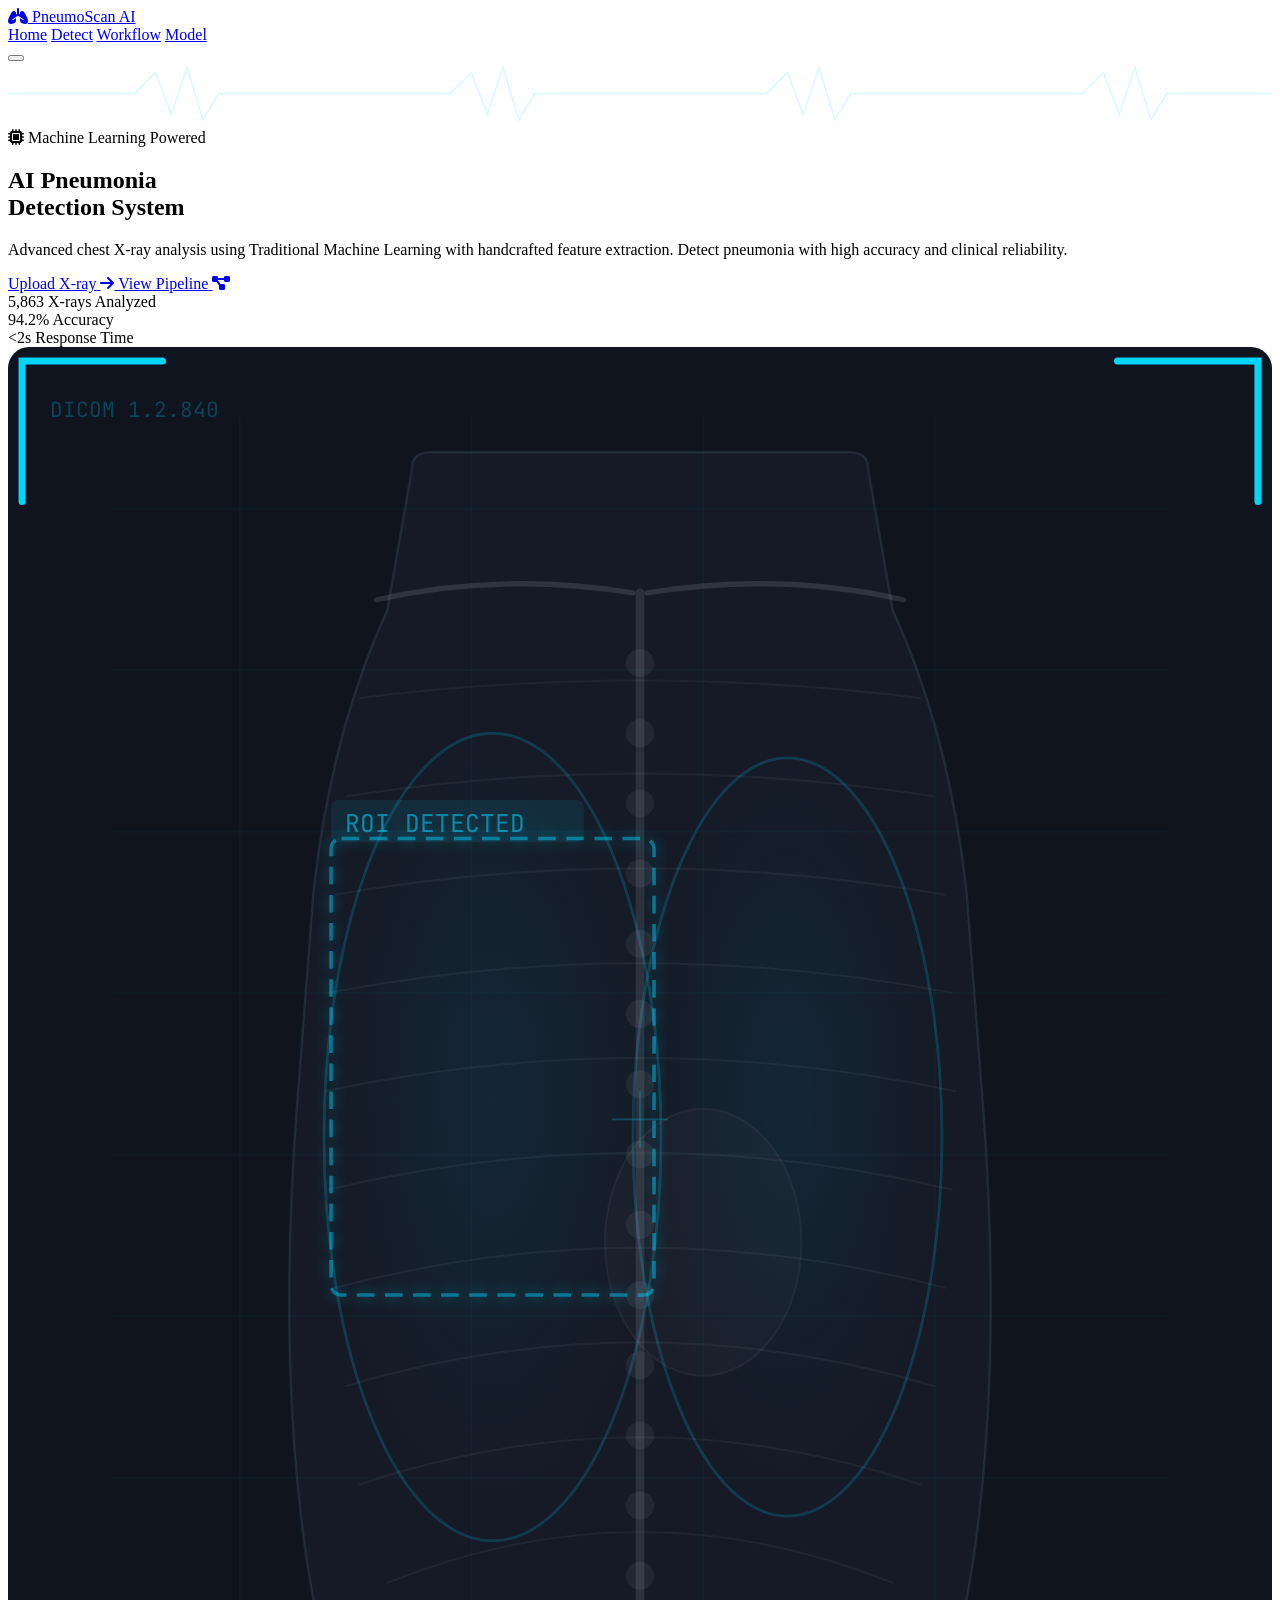
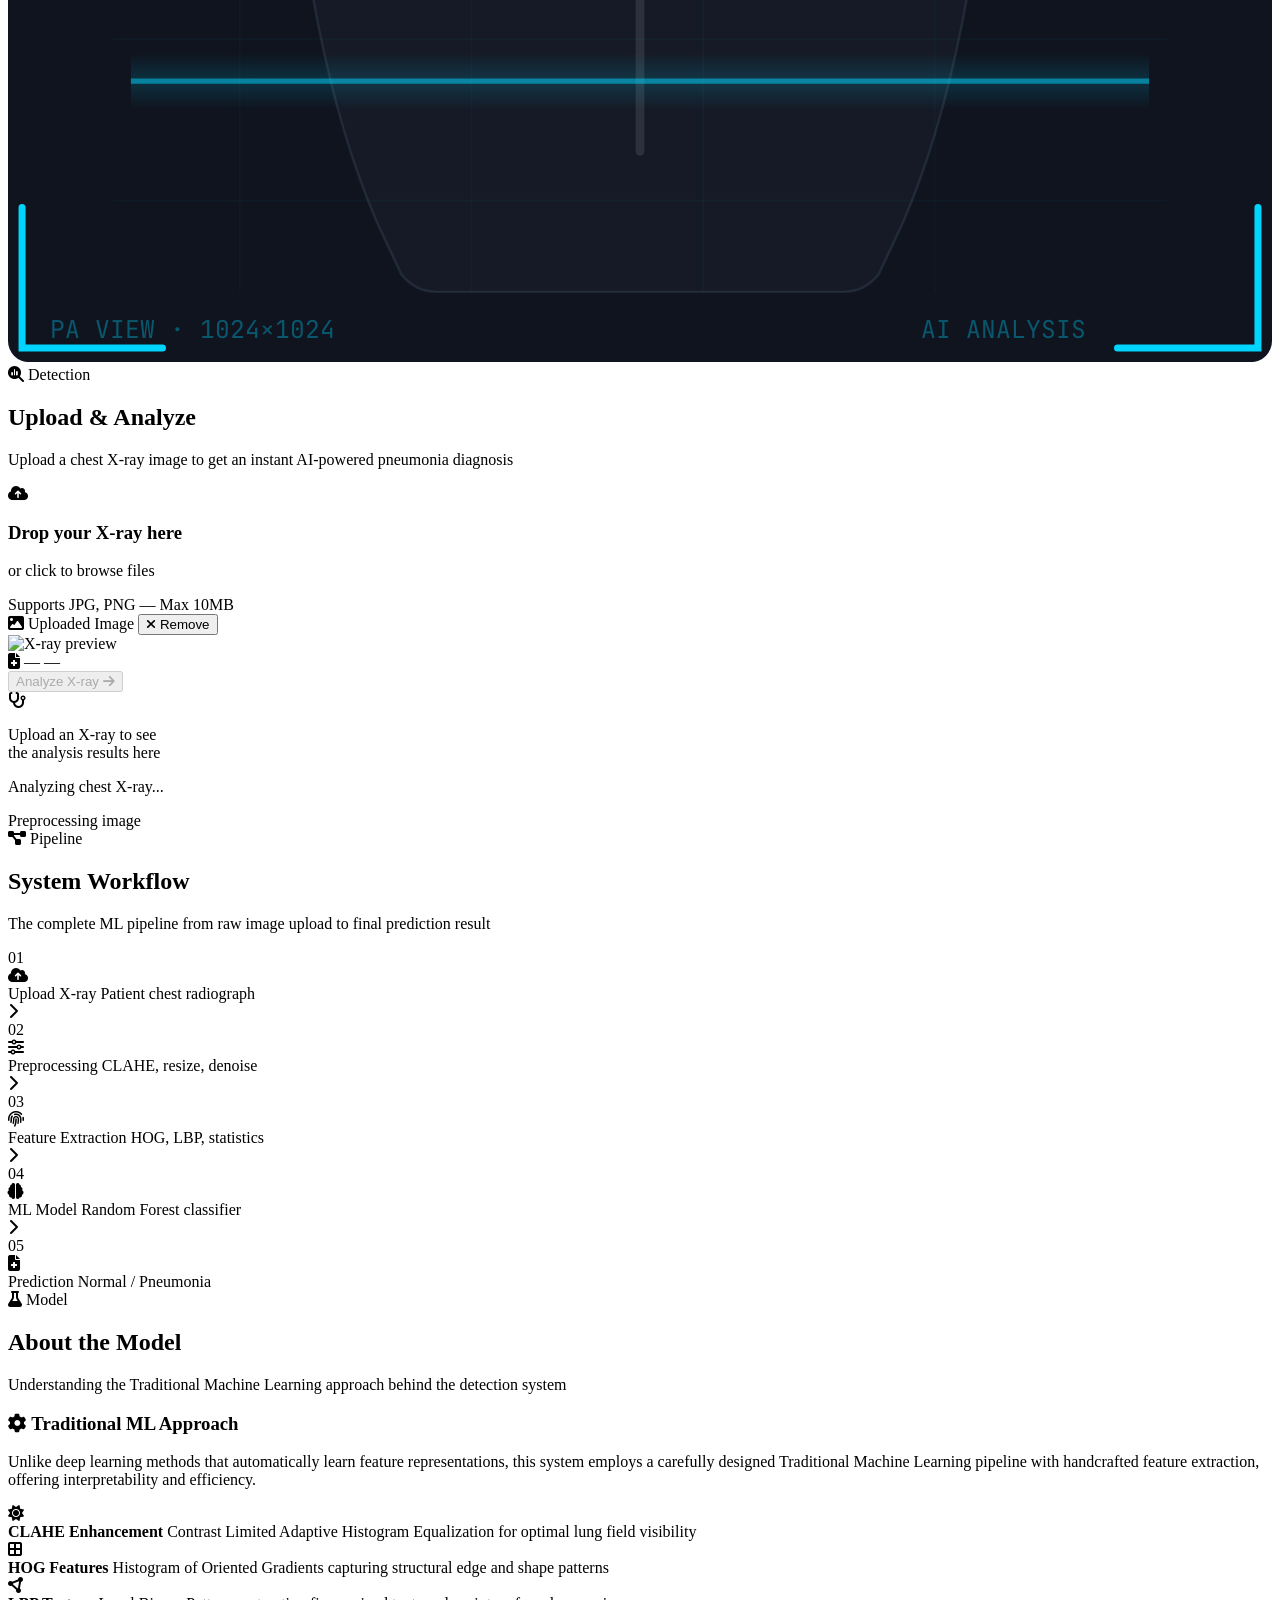
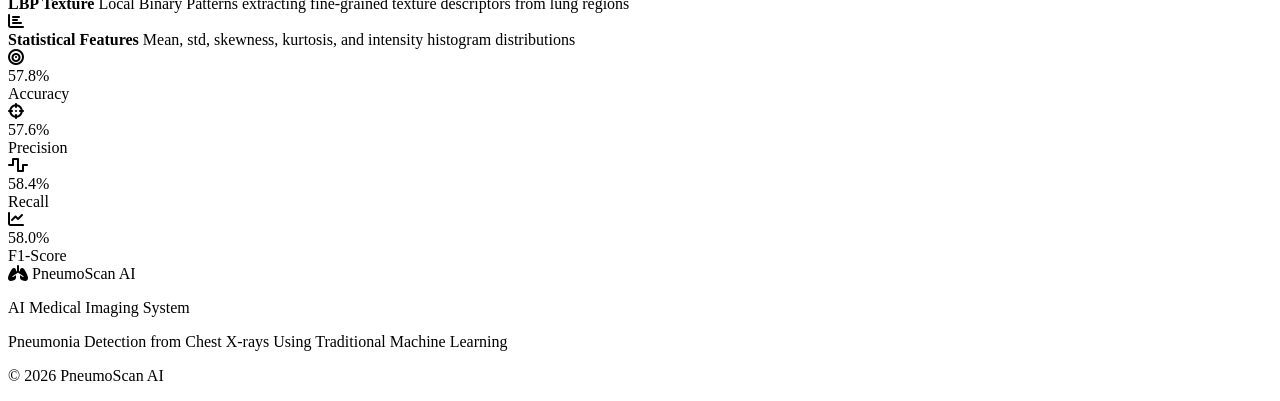
==== deployment-Website/Frontend/templates/index.html @ 1f1f5351 "upload website structure" ====
<!DOCTYPE html>
<html lang="en">
<head>
    <meta charset="UTF-8">
    <meta name="viewport" content="width=device-width, initial-scale=1.0">
    <title>PneumoScan AI — Pneumonia Detection System</title>
    <link href="https://fonts.googleapis.com/css2?family=Inter:wght@300;400;500;600;700;800;900&family=JetBrains+Mono:wght@400;500&display=swap" rel="stylesheet">
    <link rel="stylesheet" href="https://cdnjs.cloudflare.com/ajax/libs/font-awesome/6.5.0/css/all.min.css">
    <link rel="stylesheet" href="/static/style.css">
</head>
<body>

    <!-- Toast Container -->
    <div id="toast-container"></div>

    <!-- Navigation -->
    <nav class="navbar" id="navbar">
        <div class="nav-container">
            <a href="#hero" class="nav-logo">
                <i class="fas fa-lungs"></i>
                <span>PneumoScan AI</span>
            </a>
            <div class="nav-links" id="navLinks">
                <a href="#hero" class="nav-link active" data-section="hero">Home</a>
                <a href="#upload" class="nav-link" data-section="upload">Detect</a>
                <a href="#workflow" class="nav-link" data-section="workflow">Workflow</a>
                <a href="#model" class="nav-link" data-section="model">Model</a>
            </div>
            <button class="nav-toggle" id="navToggle" aria-label="Toggle navigation">
                <span></span><span></span><span></span>
            </button>
        </div>
    </nav>

    <!-- ==================== HERO ==================== -->
    <section id="hero" class="hero">
        <div class="hero-bg-effects">
            <div class="gradient-orb orb-1"></div>
            <div class="gradient-orb orb-2"></div>
            <div class="gradient-orb orb-3"></div>
        </div>

        <!-- ECG decorative line -->
        <div class="ecg-line">
            <svg viewBox="0 0 1200 60" preserveAspectRatio="none">
                <polyline points="0,30 100,30 120,30 140,10 155,50 170,5 185,55 200,30 220,30 400,30 420,30 440,10 455,50 470,5 485,55 500,30 520,30 700,30 720,30 740,10 755,50 770,5 785,55 800,30 820,30 1000,30 1020,30 1040,10 1055,50 1070,5 1085,55 1100,30 1120,30 1200,30"
                    fill="none" stroke="rgba(0,212,255,0.15)" stroke-width="1.5"/>
            </svg>
        </div>

        <div class="container hero-container">
            <div class="hero-content">
                <div class="hero-badge animate-fade-up">
                    <i class="fas fa-microchip"></i>
                    <span>Machine Learning Powered</span>
                </div>
                <h1 class="hero-title animate-fade-up delay-1">
                    AI Pneumonia<br>
                    <span class="gradient-text">Detection System</span>
                </h1>
                <p class="hero-subtitle animate-fade-up delay-2">
                    Advanced chest X-ray analysis using Traditional Machine Learning with
                    handcrafted feature extraction. Detect pneumonia with high accuracy and clinical reliability.
                </p>
                <div class="hero-actions animate-fade-up delay-3">
                    <a href="#upload" class="btn btn-primary">
                        <span>Upload X-ray</span>
                        <i class="fas fa-arrow-right"></i>
                    </a>
                    <a href="#workflow" class="btn btn-ghost">
                        <span>View Pipeline</span>
                        <i class="fas fa-diagram-project"></i>
                    </a>
                </div>
                <div class="hero-stats animate-fade-up delay-4">
                    <div class="hero-stat">
                        <span class="hero-stat-value">5,863</span>
                        <span class="hero-stat-label">X-rays Analyzed</span>
                    </div>
                    <div class="hero-stat-divider"></div>
                    <div class="hero-stat">
                        <span class="hero-stat-value" id="heroAccuracy">94.2%</span>
                        <span class="hero-stat-label">Accuracy</span>
                    </div>
                    <div class="hero-stat-divider"></div>
                    <div class="hero-stat">
                        <span class="hero-stat-value">&lt;2s</span>
                        <span class="hero-stat-label">Response Time</span>
                    </div>
                </div>
            </div>

            <div class="hero-visual animate-fade-up delay-2">
                <div class="xray-glow"></div>
                <div class="float-dot" style="top:10%;left:5%;animation-delay:0s"></div>
                <div class="float-dot" style="top:25%;right:0%;animation-delay:1.2s"></div>
                <div class="float-dot" style="bottom:30%;left:0%;animation-delay:2.5s"></div>
                <div class="float-dot" style="bottom:10%;right:5%;animation-delay:0.8s"></div>
                <div class="float-dot" style="top:50%;left:-3%;animation-delay:3.2s"></div>

                <svg viewBox="0 0 360 460" class="xray-scan" xmlns="http://www.w3.org/2000/svg">
                    <defs>
                        <linearGradient id="scanGlow" x1="0" y1="0" x2="0" y2="1">
                            <stop offset="0%" stop-color="#00d4ff" stop-opacity="0"/>
                            <stop offset="50%" stop-color="#00d4ff" stop-opacity="0.6"/>
                            <stop offset="100%" stop-color="#00d4ff" stop-opacity="0"/>
                        </linearGradient>
                        <radialGradient id="lungGlowL" cx="50%" cy="45%">
                            <stop offset="0%" stop-color="#00d4ff" stop-opacity="0.07"/>
                            <stop offset="100%" stop-color="#00d4ff" stop-opacity="0"/>
                        </radialGradient>
                        <radialGradient id="lungGlowR" cx="50%" cy="45%">
                            <stop offset="0%" stop-color="#00d4ff" stop-opacity="0.07"/>
                            <stop offset="100%" stop-color="#00d4ff" stop-opacity="0"/>
                        </radialGradient>
                        <filter id="softGlow">
                            <feGaussianBlur stdDeviation="2" result="blur"/>
                            <feMerge><feMergeNode in="blur"/><feMergeNode in="SourceGraphic"/></feMerge>
                        </filter>
                    </defs>

                    <!-- Background -->
                    <rect width="360" height="460" rx="6" fill="rgba(3,8,20,0.95)"/>

                    <!-- Grid lines -->
                    <g stroke="rgba(0,212,255,0.03)" stroke-width="0.5">
                        <line x1="30" y1="46" x2="330" y2="46"/><line x1="30" y1="92" x2="330" y2="92"/>
                        <line x1="30" y1="138" x2="330" y2="138"/><line x1="30" y1="184" x2="330" y2="184"/>
                        <line x1="30" y1="230" x2="330" y2="230"/><line x1="30" y1="276" x2="330" y2="276"/>
                        <line x1="30" y1="322" x2="330" y2="322"/><line x1="30" y1="368" x2="330" y2="368"/>
                        <line x1="30" y1="414" x2="330" y2="414"/>
                        <line x1="66" y1="20" x2="66" y2="440"/><line x1="132" y1="20" x2="132" y2="440"/>
                        <line x1="198" y1="20" x2="198" y2="440"/><line x1="264" y1="20" x2="264" y2="440"/>
                    </g>

                    <!-- Corner brackets -->
                    <g stroke="#00d4ff" stroke-width="2" fill="none" stroke-linecap="round">
                        <polyline points="4,44 4,4 44,4"/>
                        <polyline points="316,4 356,4 356,44"/>
                        <polyline points="4,416 4,456 44,456"/>
                        <polyline points="316,456 356,456 356,416"/>
                    </g>

                    <!-- Body silhouette -->
                    <path d="M 115,35 Q 115,30 120,30 L 240,30 Q 245,30 245,35 L 252,75 Q 268,110 273,155 L 278,220 Q 283,290 275,345 Q 268,390 255,420 L 248,435 Q 244,440 238,440 L 122,440 Q 116,440 112,435 L 105,420 Q 92,390 85,345 Q 77,290 82,220 L 87,155 Q 92,110 108,75 Z"
                          fill="rgba(180,210,240,0.03)" stroke="rgba(180,210,240,0.1)" stroke-width="0.7"/>

                    <!-- Left lung field -->
                    <ellipse cx="138" cy="225" rx="48" ry="115" fill="url(#lungGlowL)" stroke="rgba(0,212,255,0.18)" stroke-width="0.8"/>

                    <!-- Right lung field -->
                    <ellipse cx="222" cy="225" rx="44" ry="108" fill="url(#lungGlowR)" stroke="rgba(0,212,255,0.18)" stroke-width="0.8"/>

                    <!-- Heart shadow -->
                    <ellipse cx="198" cy="255" rx="28" ry="38" fill="rgba(180,150,160,0.03)" stroke="rgba(180,150,160,0.08)" stroke-width="0.6"/>

                    <!-- Spine -->
                    <line x1="180" y1="70" x2="180" y2="400" stroke="rgba(200,210,220,0.12)" stroke-width="2.5" stroke-linecap="round"/>
                    <g fill="rgba(200,210,220,0.08)">
                        <circle cx="180" cy="90" r="4"/><circle cx="180" cy="110" r="4"/>
                        <circle cx="180" cy="130" r="4"/><circle cx="180" cy="150" r="4"/>
                        <circle cx="180" cy="170" r="4"/><circle cx="180" cy="190" r="4"/>
                        <circle cx="180" cy="210" r="4"/><circle cx="180" cy="230" r="4"/>
                        <circle cx="180" cy="250" r="4"/><circle cx="180" cy="270" r="4"/>
                        <circle cx="180" cy="290" r="4"/><circle cx="180" cy="310" r="4"/>
                        <circle cx="180" cy="330" r="4"/><circle cx="180" cy="350" r="4"/>
                    </g>

                    <!-- Clavicles -->
                    <path d="M 105,72 Q 140,64 178,70" stroke="rgba(200,210,220,0.14)" stroke-width="1.5" fill="none" stroke-linecap="round"/>
                    <path d="M 182,70 Q 220,64 255,72" stroke="rgba(200,210,220,0.14)" stroke-width="1.5" fill="none" stroke-linecap="round"/>

                    <!-- Ribs -->
                    <g stroke="rgba(200,210,220,0.06)" stroke-width="0.6" fill="none">
                        <path d="M 100,100 Q 180,90 260,100"/>
                        <path d="M 96,128 Q 180,115 264,128"/>
                        <path d="M 93,156 Q 180,141 267,156"/>
                        <path d="M 91,184 Q 180,167 269,184"/>
                        <path d="M 90,212 Q 180,193 270,212"/>
                        <path d="M 91,240 Q 180,219 269,240"/>
                        <path d="M 93,268 Q 180,245 267,268"/>
                        <path d="M 96,296 Q 180,271 264,296"/>
                        <path d="M 100,324 Q 180,297 260,324"/>
                        <path d="M 108,352 Q 180,323 252,352"/>
                    </g>

                    <!-- AI Detection box -->
                    <rect x="92" y="140" width="92" height="130" rx="3" fill="none" stroke="#00d4ff" stroke-width="1" stroke-dasharray="5,3" opacity="0.5" filter="url(#softGlow)">
                        <animate attributeName="opacity" values="0.25;0.65;0.25" dur="2.5s" repeatCount="indefinite"/>
                    </rect>

                    <!-- Detection label -->
                    <g opacity="0.6">
                        <rect x="92" y="129" width="72" height="12" rx="2" fill="rgba(0,212,255,0.15)"/>
                        <text x="96" y="138" fill="#00d4ff" font-size="7" font-family="'JetBrains Mono', monospace">ROI DETECTED</text>
                    </g>

                    <!-- Crosshair -->
                    <g stroke="rgba(0,212,255,0.25)" stroke-width="0.5">
                        <line x1="172" y1="220" x2="188" y2="220"/>
                        <line x1="180" y1="212" x2="180" y2="228"/>
                    </g>

                    <!-- Scan line -->
                    <line x1="35" y1="30" x2="325" y2="30" stroke="#00d4ff" stroke-width="1.5" opacity="0.5">
                        <animate attributeName="y1" values="30;430;30" dur="4s" repeatCount="indefinite"/>
                        <animate attributeName="y2" values="30;430;30" dur="4s" repeatCount="indefinite"/>
                    </line>
                    <rect x="35" y="-8" width="290" height="16" fill="url(#scanGlow)" opacity="0.25">
                        <animate attributeName="y" values="22;422;22" dur="4s" repeatCount="indefinite"/>
                    </rect>

                    <!-- Data overlays -->
                    <text x="12" y="453" fill="rgba(0,212,255,0.35)" font-size="7" font-family="'JetBrains Mono', monospace">PA VIEW · 1024×1024</text>
                    <text x="260" y="453" fill="rgba(0,212,255,0.35)" font-size="7" font-family="'JetBrains Mono', monospace">AI ANALYSIS</text>
                    <text x="12" y="20" fill="rgba(0,212,255,0.25)" font-size="6" font-family="'JetBrains Mono', monospace">DICOM 1.2.840</text>
                </svg>
            </div>
        </div>
    </section>

    <!-- ==================== UPLOAD ==================== -->
    <section id="upload" class="section">
        <div class="container">
            <div class="section-header reveal">
                <span class="section-tag"><i class="fas fa-magnifying-glass-chart"></i> Detection</span>
                <h2 class="section-title">Upload & Analyze</h2>
                <p class="section-subtitle">Upload a chest X-ray image to get an instant AI-powered pneumonia diagnosis</p>
            </div>

            <div class="upload-grid">
                <div class="upload-card glass-card reveal">
                    <div class="drop-zone" id="dropZone">
                        <div class="drop-zone-content" id="dropContent">
                            <div class="drop-zone-icon">
                                <i class="fas fa-cloud-arrow-up"></i>
                            </div>
                            <h3>Drop your X-ray here</h3>
                            <p>or click to browse files</p>
                            <span class="drop-zone-hint">Supports JPG, PNG — Max 10MB</span>
                        </div>
                        <input type="file" id="fileInput" accept="image/jpeg,image/png,image/jpg" hidden>
                    </div>

                    <div class="preview-area" id="previewArea">
                        <div class="preview-header">
                            <span><i class="fas fa-image"></i> Uploaded Image</span>
                            <button class="btn-remove" id="removeBtn" aria-label="Remove image">
                                <i class="fas fa-xmark"></i> Remove
                            </button>
                        </div>
                        <div class="preview-image-wrapper">
                            <img id="previewImg" src="" alt="X-ray preview">
                        </div>
                        <div class="preview-info">
                            <span id="fileName"><i class="fas fa-file-medical"></i> —</span>
                            <span id="fileSize">—</span>
                        </div>
                    </div>

                    <button class="btn btn-primary btn-predict" id="predictBtn" disabled>
                        <span>Analyze X-ray</span>
                        <i class="fas fa-arrow-right"></i>
                    </button>
                </div>

                <div class="result-card glass-card" id="resultCard">
                    <div class="result-placeholder">
                        <i class="fas fa-stethoscope"></i>
                        <p>Upload an X-ray to see<br>the analysis results here</p>
                    </div>
                </div>
            </div>

            <!-- Loading Overlay -->
            <div class="loading-overlay" id="loadingOverlay">
                <div class="loading-content">
                    <div class="loader">
                        <div class="loader-ring"></div>
                        <div class="loader-ring inner"></div>
                        <div class="loader-dot"></div>
                    </div>
                    <p class="loading-text">Analyzing chest X-ray...</p>
                    <span class="loading-step" id="loadingStep">Preprocessing image</span>
                </div>
            </div>
        </div>
    </section>

    <!-- ==================== WORKFLOW ==================== -->
    <section id="workflow" class="section">
        <div class="container">
            <div class="section-header reveal">
                <span class="section-tag"><i class="fas fa-diagram-project"></i> Pipeline</span>
                <h2 class="section-title">System Workflow</h2>
                <p class="section-subtitle">The complete ML pipeline from raw image upload to final prediction result</p>
            </div>

            <div class="workflow-pipeline reveal">
                <div class="workflow-step">
                    <div class="workflow-number">01</div>
                    <div class="workflow-icon-wrap">
                        <i class="fas fa-cloud-arrow-up"></i>
                    </div>
                    <span class="workflow-label">Upload X-ray</span>
                    <span class="workflow-desc">Patient chest radiograph</span>
                </div>
                <div class="workflow-arrow"><i class="fas fa-chevron-right"></i></div>
                <div class="workflow-step">
                    <div class="workflow-number">02</div>
                    <div class="workflow-icon-wrap">
                        <i class="fas fa-sliders"></i>
                    </div>
                    <span class="workflow-label">Preprocessing</span>
                    <span class="workflow-desc">CLAHE, resize, denoise</span>
                </div>
                <div class="workflow-arrow"><i class="fas fa-chevron-right"></i></div>
                <div class="workflow-step">
                    <div class="workflow-number">03</div>
                    <div class="workflow-icon-wrap">
                        <i class="fas fa-fingerprint"></i>
                    </div>
                    <span class="workflow-label">Feature Extraction</span>
                    <span class="workflow-desc">HOG, LBP, statistics</span>
                </div>
                <div class="workflow-arrow"><i class="fas fa-chevron-right"></i></div>
                <div class="workflow-step">
                    <div class="workflow-number">04</div>
                    <div class="workflow-icon-wrap">
                        <i class="fas fa-brain"></i>
                    </div>
                    <span class="workflow-label">ML Model</span>
                    <span class="workflow-desc">Random Forest classifier</span>
                </div>
                <div class="workflow-arrow"><i class="fas fa-chevron-right"></i></div>
                <div class="workflow-step">
                    <div class="workflow-number">05</div>
                    <div class="workflow-icon-wrap">
                        <i class="fas fa-file-medical"></i>
                    </div>
                    <span class="workflow-label">Prediction</span>
                    <span class="workflow-desc">Normal / Pneumonia</span>
                </div>
            </div>
        </div>
    </section>

    <!-- ==================== MODEL ==================== -->
    <section id="model" class="section">
        <div class="container">
            <div class="section-header reveal">
                <span class="section-tag"><i class="fas fa-flask"></i> Model</span>
                <h2 class="section-title">About the Model</h2>
                <p class="section-subtitle">Understanding the Traditional Machine Learning approach behind the detection system</p>
            </div>

            <div class="model-grid">
                <div class="model-info glass-card reveal">
                    <h3 class="model-info-title">
                        <i class="fas fa-gear"></i>
                        Traditional ML Approach
                    </h3>
                    <p class="model-info-desc">
                        Unlike deep learning methods that automatically learn feature representations,
                        this system employs a carefully designed Traditional Machine Learning pipeline
                        with handcrafted feature extraction, offering interpretability and efficiency.
                    </p>
                    <div class="model-features-list">
                        <div class="model-feature">
                            <div class="model-feature-icon"><i class="fas fa-sun"></i></div>
                            <div>
                                <strong>CLAHE Enhancement</strong>
                                <span>Contrast Limited Adaptive Histogram Equalization for optimal lung field visibility</span>
                            </div>
                        </div>
                        <div class="model-feature">
                            <div class="model-feature-icon"><i class="fas fa-border-all"></i></div>
                            <div>
                                <strong>HOG Features</strong>
                                <span>Histogram of Oriented Gradients capturing structural edge and shape patterns</span>
                            </div>
                        </div>
                        <div class="model-feature">
                            <div class="model-feature-icon"><i class="fas fa-circle-nodes"></i></div>
                            <div>
                                <strong>LBP Texture</strong>
                                <span>Local Binary Patterns extracting fine-grained texture descriptors from lung regions</span>
                            </div>
                        </div>
                        <div class="model-feature">
                            <div class="model-feature-icon"><i class="fas fa-chart-bar"></i></div>
                            <div>
                                <strong>Statistical Features</strong>
                                <span>Mean, std, skewness, kurtosis, and intensity histogram distributions</span>
                            </div>
                        </div>
                    </div>
                </div>

                <div class="model-stats reveal">
                    <div class="stat-card glass-card">
                        <div class="stat-icon"><i class="fas fa-bullseye"></i></div>
                        <div class="stat-value" data-value="94.2">0</div>
                        <div class="stat-label">Accuracy</div>
                        <div class="stat-bar"><div class="stat-bar-fill" data-width="94.2"></div></div>
                    </div>
                    <div class="stat-card glass-card">
                        <div class="stat-icon"><i class="fas fa-crosshairs"></i></div>
                        <div class="stat-value" data-value="93.8">0</div>
                        <div class="stat-label">Precision</div>
                        <div class="stat-bar"><div class="stat-bar-fill" data-width="93.8"></div></div>
                    </div>
                    <div class="stat-card glass-card">
                        <div class="stat-icon"><i class="fas fa-wave-square"></i></div>
                        <div class="stat-value" data-value="95.1">0</div>
                        <div class="stat-label">Recall</div>
                        <div class="stat-bar"><div class="stat-bar-fill" data-width="95.1"></div></div>
                    </div>
                    <div class="stat-card glass-card">
                        <div class="stat-icon"><i class="fas fa-chart-line"></i></div>
                        <div class="stat-value" data-value="94.4">0</div>
                        <div class="stat-label">F1-Score</div>
                        <div class="stat-bar"><div class="stat-bar-fill" data-width="94.4"></div></div>
                    </div>
                </div>
            </div>
        </div>
    </section>

    <!-- ==================== FOOTER ==================== -->
    <footer class="footer">
        <div class="container footer-container">
            <div class="footer-top">
                <div class="footer-brand">
                    <i class="fas fa-lungs"></i>
                    <span>PneumoScan AI</span>
                </div>
                <p class="footer-tagline">AI Medical Imaging System</p>
            </div>
            <div class="footer-divider"></div>
            <div class="footer-bottom">
                <p class="footer-text">
                    Pneumonia Detection from Chest X-rays Using Traditional Machine Learning
                </p>
                <p class="footer-copy">&copy; 2026 PneumoScan AI</p>
            </div>
        </div>
    </footer>

    <!-- ==================== JAVASCRIPT ==================== -->
    <script>
    (function() {
        'use strict';

        /* ── Elements ── */
        const dropZone = document.getElementById('dropZone');
        const fileInput = document.getElementById('fileInput');
        const previewArea = document.getElementById('previewArea');
        const dropContent = document.getElementById('dropContent');
        const previewImg = document.getElementById('previewImg');
        const fileNameEl = document.getElementById('fileName');
        const fileSizeEl = document.getElementById('fileSize');
        const removeBtn = document.getElementById('removeBtn');
        const predictBtn = document.getElementById('predictBtn');
        const resultCard = document.getElementById('resultCard');
        const loadingOverlay = document.getElementById('loadingOverlay');
        const loadingStep = document.getElementById('loadingStep');
        const navToggle = document.getElementById('navToggle');
        const navLinks = document.getElementById('navLinks');
        const navbar = document.getElementById('navbar');

        let selectedFile = null;
        let stepInterval = null;

        /* ── Toast System ── */
        function showToast(message, type) {
            type = type || 'error';
            var container = document.getElementById('toast-container');
            var toast = document.createElement('div');
            toast.className = 'toast toast-' + type;
            var iconMap = { error: 'circle-exclamation', success: 'circle-check', info: 'circle-info' };
            toast.innerHTML = '<i class="fas fa-' + (iconMap[type] || 'circle-info') + '"></i><span>' + message + '</span>';
            container.appendChild(toast);
            setTimeout(function() { toast.classList.add('show'); }, 20);
            setTimeout(function() {
                toast.classList.remove('show');
                setTimeout(function() { toast.remove(); }, 350);
            }, 3500);
        }

        /* ── Navigation ── */
        navToggle.addEventListener('click', function() {
            navLinks.classList.toggle('open');
            navToggle.classList.toggle('active');
        });

        document.querySelectorAll('.nav-link').forEach(function(link) {
            link.addEventListener('click', function() {
                navLinks.classList.remove('open');
                navToggle.classList.remove('active');
            });
        });

        window.addEventListener('scroll', function() {
            var scrollY = window.scrollY;
            if (scrollY > 50) {
                navbar.classList.add('scrolled');
            } else {
                navbar.classList.remove('scrolled');
            }

            // Active link
            var sections = document.querySelectorAll('section[id]');
            sections.forEach(function(sec) {
                var top = sec.offsetTop - 120;
                var bottom = top + sec.offsetHeight;
                var id = sec.getAttribute('id');
                var link = document.querySelector('.nav-link[data-section="' + id + '"]');
                if (link) {
                    if (scrollY >= top && scrollY < bottom) {
                        document.querySelectorAll('.nav-link').forEach(function(l) { l.classList.remove('active'); });
                        link.classList.add('active');
                    }
                }
            });
        });

        // Smooth scroll
        document.querySelectorAll('a[href^="#"]').forEach(function(a) {
            a.addEventListener('click', function(e) {
                e.preventDefault();
                var target = document.querySelector(this.getAttribute('href'));
                if (target) {
                    target.scrollIntoView({ behavior: 'smooth', block: 'start' });
                }
            });
        });

        /* ── File Upload ── */
        dropZone.addEventListener('click', function(e) {
            if (e.target.closest('.btn-remove')) return;
            fileInput.click();
        });

        dropZone.addEventListener('dragover', function(e) {
            e.preventDefault();
            dropZone.classList.add('drag-over');
        });

        dropZone.addEventListener('dragleave', function() {
            dropZone.classList.remove('drag-over');
        });

        dropZone.addEventListener('drop', function(e) {
            e.preventDefault();
            dropZone.classList.remove('drag-over');
            var files = e.dataTransfer.files;
            if (files.length > 0) handleFile(files[0]);
        });

        fileInput.addEventListener('change', function() {
            if (this.files.length > 0) handleFile(this.files[0]);
        });

        function handleFile(file) {
            var validTypes = ['image/jpeg', 'image/png', 'image/jpg'];
            if (validTypes.indexOf(file.type) === -1) {
                showToast('Please upload a JPG or PNG image', 'error');
                return;
            }
            if (file.size > 10 * 1024 * 1024) {
                showToast('File size must be under 10MB', 'error');
                return;
            }

            selectedFile = file;
            var reader = new FileReader();
            reader.onload = function(e) {
                previewImg.src = e.target.result;
                dropContent.style.display = 'none';
                previewArea.style.display = 'block';
                dropZone.classList.add('has-file');
                fileNameEl.innerHTML = '<i class="fas fa-file-medical"></i> ' + file.name;
                fileSizeEl.textContent = formatSize(file.size);
                predictBtn.disabled = false;
                // Reset result
                resultCard.innerHTML = '<div class="result-placeholder"><i class="fas fa-stethoscope"></i><p>Upload an X-ray to see<br>the analysis results here</p></div>';
                resultCard.classList.remove('result-show', 'status-normal', 'status-pneumonia');
            };
            reader.readAsDataURL(file);
        }

        function formatSize(bytes) {
            if (bytes < 1024) return bytes + ' B';
            if (bytes < 1024 * 1024) return (bytes / 1024).toFixed(1) + ' KB';
            return (bytes / (1024 * 1024)).toFixed(1) + ' MB';
        }

        removeBtn.addEventListener('click', function(e) {
            e.stopPropagation();
            resetUpload();
        });

        function resetUpload() {
            selectedFile = null;
            fileInput.value = '';
            previewImg.src = '';
            previewArea.style.display = 'none';
            dropContent.style.display = 'flex';
            dropZone.classList.remove('has-file');
            predictBtn.disabled = true;
            resultCard.innerHTML = '<div class="result-placeholder"><i class="fas fa-stethoscope"></i><p>Upload an X-ray to see<br>the analysis results here</p></div>';
            resultCard.classList.remove('result-show', 'status-normal', 'status-pneumonia');
        }

        /* ── Prediction ── */
        predictBtn.addEventListener('click', function() {
            if (!selectedFile) {
                showToast('Please upload an X-ray image first', 'info');
                return;
            }
            runPrediction();
        });

        function runPrediction() {
            // Show loading
            loadingOverlay.style.display = 'flex';
            var steps = [
                'Preprocessing image',
                'Applying CLAHE enhancement',
                'Extracting HOG features',
                'Computing LBP texture',
                'Running Random Forest classifier',
                'Generating prediction result'
            ];
            var i = 0;
            loadingStep.textContent = steps[0];
            stepInterval = setInterval(function() {
                i = (i + 1) % steps.length;
                loadingStep.textContent = steps[i];
            }, 700);

            var formData = new FormData();
            formData.append('file', selectedFile);

            fetch('/predict', {
                method: 'POST',
                body: formData
            })
            .then(function(res) { return res.json(); })
            .then(function(data) {
                clearInterval(stepInterval);
                setTimeout(function() {
                    loadingOverlay.style.display = 'none';
                    if (data.error) {
                        showToast(data.error, 'error');
                    } else {
                        showResult(data.prediction, data.confidence);
                        showToast('Analysis complete!', 'success');
                    }
                }, 500);
            })
            .catch(function(err) {
                clearInterval(stepInterval);
                loadingOverlay.style.display = 'none';
                showToast('Connection error. Is the backend server running?', 'error');
                console.error(err);
            });
        }

        function showResult(prediction, confidence) {
            var isNormal = prediction === 'NORMAL';
            var color = isNormal ? '#22c55e' : '#ef4444';
            var circumference = 2 * Math.PI * 52;
            var offset = circumference * (1 - confidence / 100);

            resultCard.className = 'result-card glass-card result-show ' + (isNormal ? 'status-normal' : 'status-pneumonia');
            resultCard.innerHTML = '' +
                '<div class="result-header">' +
                    '<span class="result-tag"><i class="fas fa-check-double"></i> Analysis Complete</span>' +
                '</div>' +
                '<div class="result-status">' +
                    '<div class="status-icon-wrap" style="--status-color:' + color + '">' +
                        '<i class="fas fa-' + (isNormal ? 'circle-check' : 'triangle-exclamation') + '"></i>' +
                    '</div>' +
                    '<span class="status-label" style="color:' + color + '">' + prediction + '</span>' +
                '</div>' +
                '<div class="result-confidence">' +
                    '<svg class="confidence-svg" viewBox="0 0 120 120">' +
                        '<circle cx="60" cy="60" r="52" fill="none" stroke="rgba(255,255,255,0.05)" stroke-width="7"/>' +
                        '<circle class="confidence-circle" cx="60" cy="60" r="52" fill="none" ' +
                            'stroke="' + color + '" stroke-width="7" ' +
                            'stroke-dasharray="' + circumference + '" stroke-dashoffset="' + circumference + '" ' +
                            'stroke-linecap="round" transform="rotate(-90 60 60)"/>' +
                        '<text x="60" y="57" text-anchor="middle" fill="white" font-size="22" font-weight="700" font-family="Inter,sans-serif">' + confidence.toFixed(1) + '%</text>' +
                        '<text x="60" y="73" text-anchor="middle" fill="rgba(255,255,255,0.45)" font-size="7.5" font-family="\'JetBrains Mono\',monospace" letter-spacing="1">CONFIDENCE</text>' +
                    '</svg>' +
                '</div>' +
                '<div class="result-details">' +
                    '<div class="result-detail">' +
                        '<span class="detail-label">Classification</span>' +
                        '<span class="detail-value">' + prediction + '</span>' +
                    '</div>' +
                    '<div class="result-detail">' +
                        '<span class="detail-label">Model</span>' +
                        '<span class="detail-value">Random Forest</span>' +
                    '</div>' +
                    '<div class="result-detail">' +
                        '<span class="detail-label">Features</span>' +
                        '<span class="detail-value">HOG + LBP + Stats</span>' +
                    '</div>' +
                '</div>' +
                '<p class="result-disclaimer">' +
                    '<i class="fas fa-shield-halved"></i> ' +
                    'AI-assisted analysis only. Not a substitute for professional medical diagnosis.' +
                '</p>';

            // Animate the confidence ring
            setTimeout(function() {
                var circle = resultCard.querySelector('.confidence-circle');
                if (circle) {
                    circle.style.transition = 'stroke-dashoffset 1.5s cubic-bezier(0.4,0,0.2,1)';
                    circle.style.strokeDashoffset = offset;
                }
            }, 100);
        }

        /* ── Scroll Reveal ── */
        var revealObserver = new IntersectionObserver(function(entries) {
            entries.forEach(function(entry) {
                if (entry.isIntersecting) {
                    entry.target.classList.add('revealed');
                    // Animate stat counters if in model section
                    if (entry.target.closest('#model')) {
                        animateCounters(entry.target);
                    }
                }
            });
        }, { threshold: 0.15, rootMargin: '0px 0px -40px 0px' });

        document.querySelectorAll('.reveal').forEach(function(el) {
            revealObserver.observe(el);
        });

        /* ── Counter Animation ── */
        var countersAnimated = false;
        function animateCounters(container) {
            if (countersAnimated) return;
            var values = container ? container.querySelectorAll('.stat-value[data-value]') : document.querySelectorAll('.stat-value[data-value]');
            if (values.length === 0) return;
            countersAnimated = true;
            values.forEach(function(el) {
                var target = parseFloat(el.dataset.value);
                var duration = 2000;
                var start = performance.now();
                function update(now) {
                    var elapsed = now - start;
                    var progress = Math.min(elapsed / duration, 1);
                    var eased = 1 - Math.pow(1 - progress, 3);
                    el.textContent = (target * eased).toFixed(1) + '%';
                    if (progress < 1) requestAnimationFrame(update);
                }
                requestAnimationFrame(update);
            });
            // Animate bars
            setTimeout(function() {
                document.querySelectorAll('.stat-bar-fill').forEach(function(bar) {
                    bar.style.width = bar.dataset.width + '%';
                });
            }, 200);
        }

        /* ── Load Metrics from Backend ── */
        fetch('/metrics')
            .then(function(r) { return r.json(); })
            .then(function(data) {
                if (data && data.accuracy) {
                    document.getElementById('heroAccuracy').textContent = data.accuracy + '%';
                    document.querySelectorAll('.stat-value[data-value]').forEach(function(el) {
                        var key = el.closest('.stat-card').querySelector('.stat-label').textContent.toLowerCase();
                        if (key.indexOf('accuracy') !== -1) el.dataset.value = data.accuracy;
                        else if (key.indexOf('precision') !== -1) el.dataset.value = data.precision;
                        else if (key.indexOf('recall') !== -1) el.dataset.value = data.recall;
                        else if (key.indexOf('f1') !== -1) el.dataset.value = data.f1;
                    });
                    document.querySelectorAll('.stat-bar-fill').forEach(function(bar) {
                        var key = bar.closest('.stat-card').querySelector('.stat-label').textContent.toLowerCase();
                        if (key.indexOf('accuracy') !== -1) bar.dataset.width = data.accuracy;
                        else if (key.indexOf('precision') !== -1) bar.dataset.width = data.precision;
                        else if (key.indexOf('recall') !== -1) bar.dataset.width = data.recall;
                        else if (key.indexOf('f1') !== -1) bar.dataset.width = data.f1;
                    });
                }
            })
            .catch(function() { /* use defaults */ });

    })();
    </script>
</body>
</html>
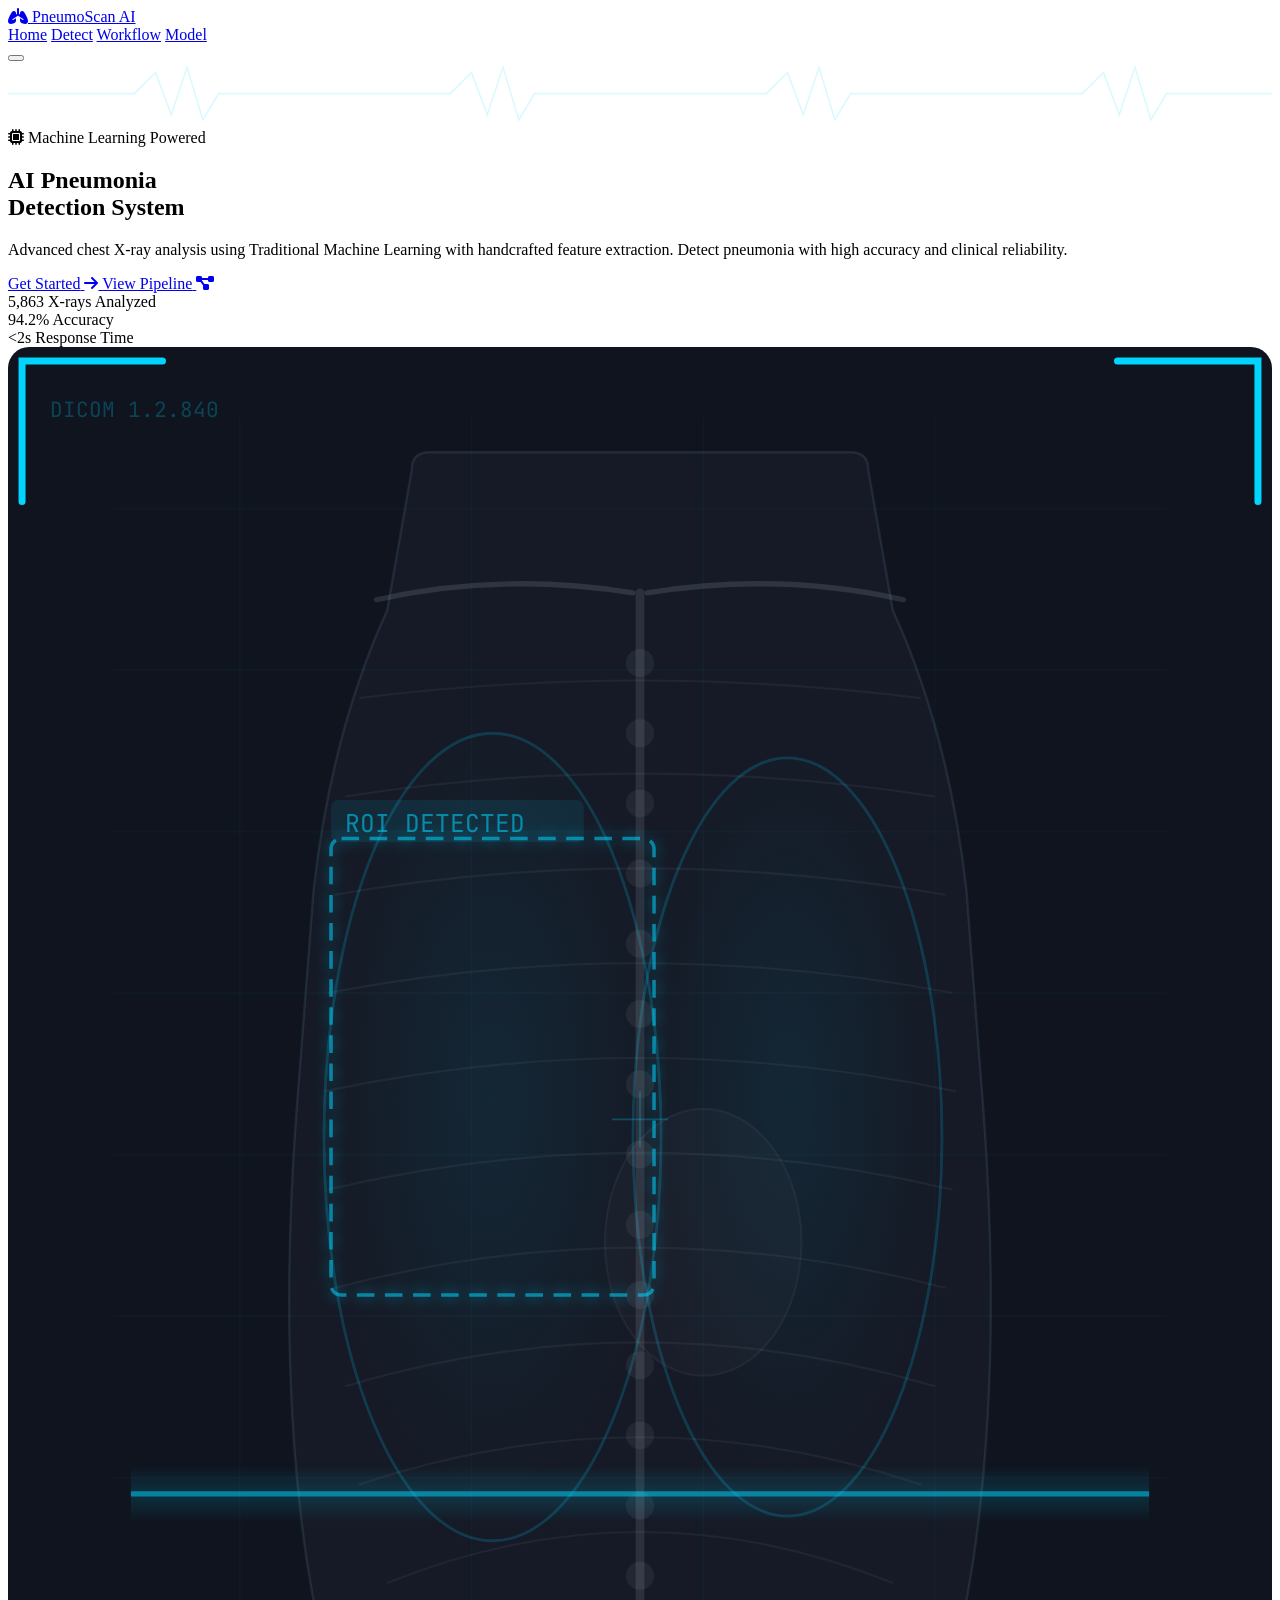
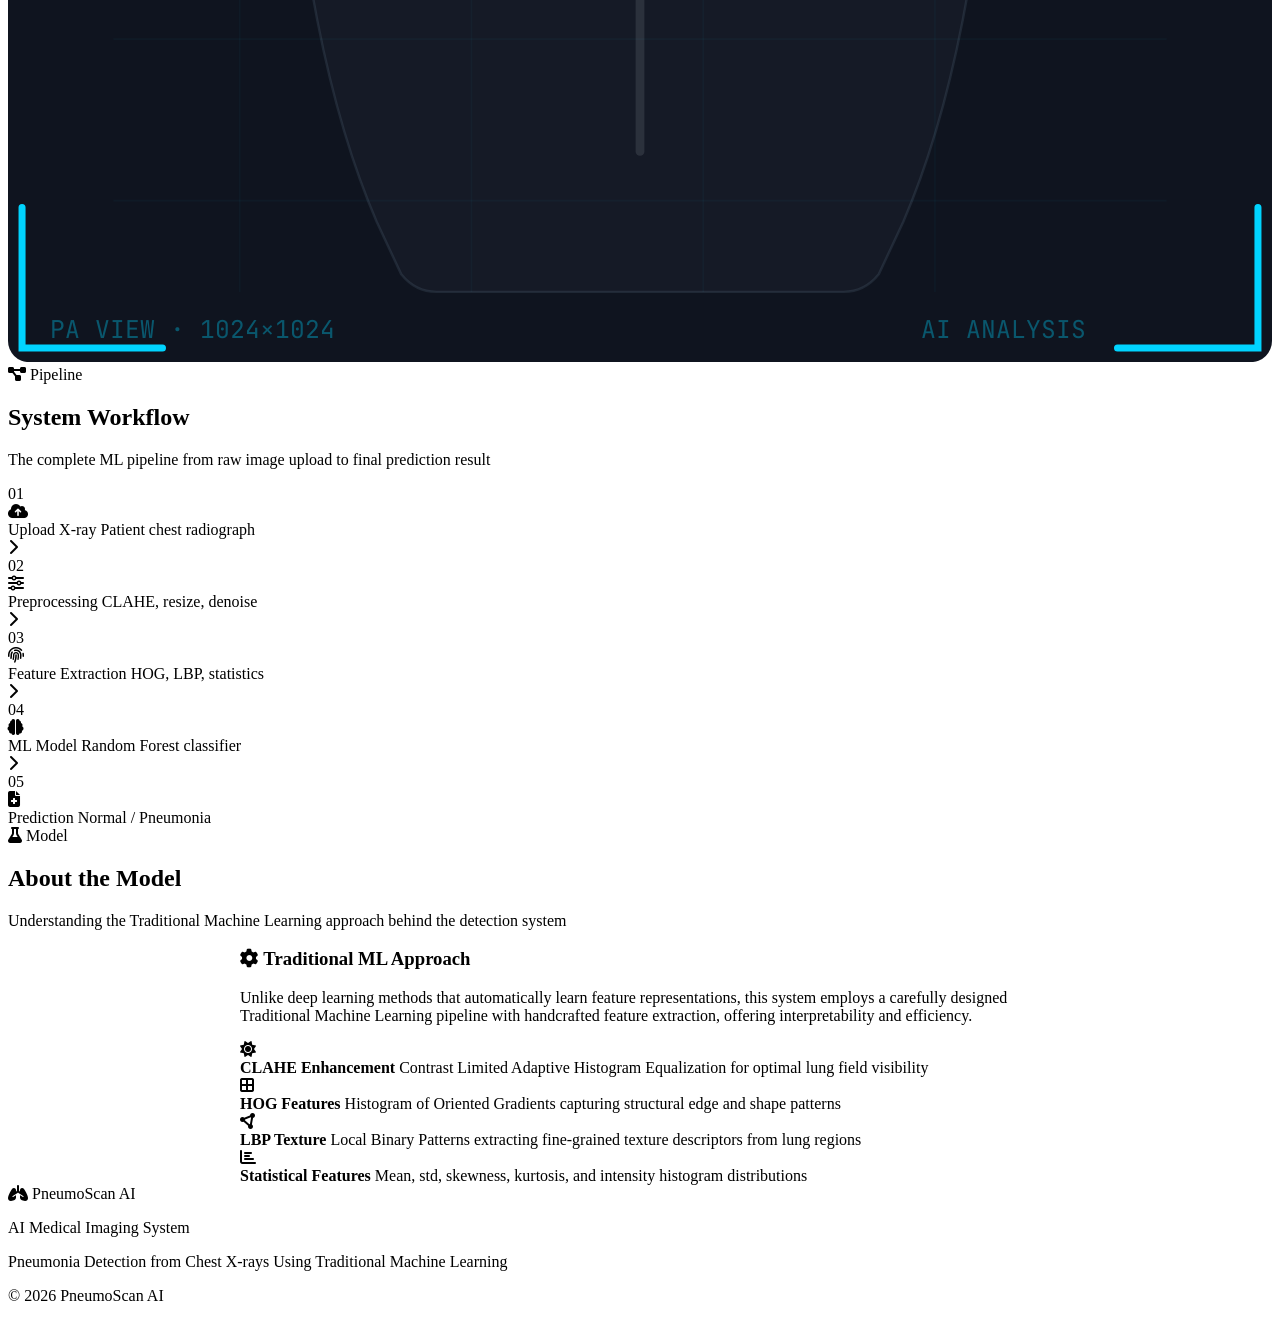
==== commit 16a42b93: "update the website" ====
--- a/deployment-Website/Frontend/templates/index.html
+++ b/deployment-Website/Frontend/templates/index.html
@@ -4,6 +4,8 @@
     <meta charset="UTF-8">
     <meta name="viewport" content="width=device-width, initial-scale=1.0">
     <title>PneumoScan AI — Pneumonia Detection System</title>
+    <link rel="preconnect" href="https://fonts.googleapis.com">
+    <link rel="preconnect" href="https://fonts.gstatic.com" crossorigin>
     <link href="https://fonts.googleapis.com/css2?family=Inter:wght@300;400;500;600;700;800;900&family=JetBrains+Mono:wght@400;500&display=swap" rel="stylesheet">
     <link rel="stylesheet" href="https://cdnjs.cloudflare.com/ajax/libs/font-awesome/6.5.0/css/all.min.css">
     <link rel="stylesheet" href="/static/style.css">
@@ -22,7 +24,7 @@
             </a>
             <div class="nav-links" id="navLinks">
                 <a href="#hero" class="nav-link active" data-section="hero">Home</a>
-                <a href="#upload" class="nav-link" data-section="upload">Detect</a>
+                <a href="/detect" class="nav-link">Detect</a>
                 <a href="#workflow" class="nav-link" data-section="workflow">Workflow</a>
                 <a href="#model" class="nav-link" data-section="model">Model</a>
             </div>
@@ -63,8 +65,8 @@
                     handcrafted feature extraction. Detect pneumonia with high accuracy and clinical reliability.
                 </p>
                 <div class="hero-actions animate-fade-up delay-3">
-                    <a href="#upload" class="btn btn-primary">
-                        <span>Upload X-ray</span>
+                    <a href="/detect" class="btn btn-primary">
+                        <span>Get Started</span>
                         <i class="fas fa-arrow-right"></i>
                     </a>
                     <a href="#workflow" class="btn btn-ghost">
@@ -219,74 +221,6 @@
         </div>
     </section>
 
-    <!-- ==================== UPLOAD ==================== -->
-    <section id="upload" class="section">
-        <div class="container">
-            <div class="section-header reveal">
-                <span class="section-tag"><i class="fas fa-magnifying-glass-chart"></i> Detection</span>
-                <h2 class="section-title">Upload & Analyze</h2>
-                <p class="section-subtitle">Upload a chest X-ray image to get an instant AI-powered pneumonia diagnosis</p>
-            </div>
-
-            <div class="upload-grid">
-                <div class="upload-card glass-card reveal">
-                    <div class="drop-zone" id="dropZone">
-                        <div class="drop-zone-content" id="dropContent">
-                            <div class="drop-zone-icon">
-                                <i class="fas fa-cloud-arrow-up"></i>
-                            </div>
-                            <h3>Drop your X-ray here</h3>
-                            <p>or click to browse files</p>
-                            <span class="drop-zone-hint">Supports JPG, PNG — Max 10MB</span>
-                        </div>
-                        <input type="file" id="fileInput" accept="image/jpeg,image/png,image/jpg" hidden>
-                    </div>
-
-                    <div class="preview-area" id="previewArea">
-                        <div class="preview-header">
-                            <span><i class="fas fa-image"></i> Uploaded Image</span>
-                            <button class="btn-remove" id="removeBtn" aria-label="Remove image">
-                                <i class="fas fa-xmark"></i> Remove
-                            </button>
-                        </div>
-                        <div class="preview-image-wrapper">
-                            <img id="previewImg" src="" alt="X-ray preview">
-                        </div>
-                        <div class="preview-info">
-                            <span id="fileName"><i class="fas fa-file-medical"></i> —</span>
-                            <span id="fileSize">—</span>
-                        </div>
-                    </div>
-
-                    <button class="btn btn-primary btn-predict" id="predictBtn" disabled>
-                        <span>Analyze X-ray</span>
-                        <i class="fas fa-arrow-right"></i>
-                    </button>
-                </div>
-
-                <div class="result-card glass-card" id="resultCard">
-                    <div class="result-placeholder">
-                        <i class="fas fa-stethoscope"></i>
-                        <p>Upload an X-ray to see<br>the analysis results here</p>
-                    </div>
-                </div>
-            </div>
-
-            <!-- Loading Overlay -->
-            <div class="loading-overlay" id="loadingOverlay">
-                <div class="loading-content">
-                    <div class="loader">
-                        <div class="loader-ring"></div>
-                        <div class="loader-ring inner"></div>
-                        <div class="loader-dot"></div>
-                    </div>
-                    <p class="loading-text">Analyzing chest X-ray...</p>
-                    <span class="loading-step" id="loadingStep">Preprocessing image</span>
-                </div>
-            </div>
-        </div>
-    </section>
-
     <!-- ==================== WORKFLOW ==================== -->
     <section id="workflow" class="section">
         <div class="container">
@@ -354,7 +288,7 @@
                 <p class="section-subtitle">Understanding the Traditional Machine Learning approach behind the detection system</p>
             </div>
 
-            <div class="model-grid">
+            <div class="model-grid" style="grid-template-columns: 1fr; max-width: 800px; margin: 0 auto;">
                 <div class="model-info glass-card reveal">
                     <h3 class="model-info-title">
                         <i class="fas fa-gear"></i>
@@ -396,33 +330,6 @@
                         </div>
                     </div>
                 </div>
-
-                <div class="model-stats reveal">
-                    <div class="stat-card glass-card">
-                        <div class="stat-icon"><i class="fas fa-bullseye"></i></div>
-                        <div class="stat-value" data-value="94.2">0</div>
-                        <div class="stat-label">Accuracy</div>
-                        <div class="stat-bar"><div class="stat-bar-fill" data-width="94.2"></div></div>
-                    </div>
-                    <div class="stat-card glass-card">
-                        <div class="stat-icon"><i class="fas fa-crosshairs"></i></div>
-                        <div class="stat-value" data-value="93.8">0</div>
-                        <div class="stat-label">Precision</div>
-                        <div class="stat-bar"><div class="stat-bar-fill" data-width="93.8"></div></div>
-                    </div>
-                    <div class="stat-card glass-card">
-                        <div class="stat-icon"><i class="fas fa-wave-square"></i></div>
-                        <div class="stat-value" data-value="95.1">0</div>
-                        <div class="stat-label">Recall</div>
-                        <div class="stat-bar"><div class="stat-bar-fill" data-width="95.1"></div></div>
-                    </div>
-                    <div class="stat-card glass-card">
-                        <div class="stat-icon"><i class="fas fa-chart-line"></i></div>
-                        <div class="stat-value" data-value="94.4">0</div>
-                        <div class="stat-label">F1-Score</div>
-                        <div class="stat-bar"><div class="stat-bar-fill" data-width="94.4"></div></div>
-                    </div>
-                </div>
             </div>
         </div>
     </section>
@@ -452,29 +359,13 @@
     (function() {
         'use strict';
 
-        /* ── Elements ── */
-        const dropZone = document.getElementById('dropZone');
-        const fileInput = document.getElementById('fileInput');
-        const previewArea = document.getElementById('previewArea');
-        const dropContent = document.getElementById('dropContent');
-        const previewImg = document.getElementById('previewImg');
-        const fileNameEl = document.getElementById('fileName');
-        const fileSizeEl = document.getElementById('fileSize');
-        const removeBtn = document.getElementById('removeBtn');
-        const predictBtn = document.getElementById('predictBtn');
-        const resultCard = document.getElementById('resultCard');
-        const loadingOverlay = document.getElementById('loadingOverlay');
-        const loadingStep = document.getElementById('loadingStep');
-        const navToggle = document.getElementById('navToggle');
-        const navLinks = document.getElementById('navLinks');
-        const navbar = document.getElementById('navbar');
-
-        let selectedFile = null;
-        let stepInterval = null;
+        var navToggle = document.getElementById('navToggle');
+        var navLinks  = document.getElementById('navLinks');
+        var navbar    = document.getElementById('navbar');
 
         /* ── Toast System ── */
         function showToast(message, type) {
-            type = type || 'error';
+            type = type || 'info';
             var container = document.getElementById('toast-container');
             var toast = document.createElement('div');
             toast.className = 'toast toast-' + type;
@@ -502,14 +393,9 @@
         });
 
         window.addEventListener('scroll', function() {
-            var scrollY = window.scrollY;
-            if (scrollY > 50) {
-                navbar.classList.add('scrolled');
-            } else {
-                navbar.classList.remove('scrolled');
-            }
-
-            // Active link
+            navbar.classList.toggle('scrolled', window.scrollY > 50);
+
+            // Highlight active section link
             var sections = document.querySelectorAll('section[id]');
             sections.forEach(function(sec) {
                 var top = sec.offsetTop - 120;
@@ -517,7 +403,7 @@
                 var id = sec.getAttribute('id');
                 var link = document.querySelector('.nav-link[data-section="' + id + '"]');
                 if (link) {
-                    if (scrollY >= top && scrollY < bottom) {
+                    if (window.scrollY >= top && window.scrollY < bottom) {
                         document.querySelectorAll('.nav-link').forEach(function(l) { l.classList.remove('active'); });
                         link.classList.add('active');
                     }
@@ -525,274 +411,25 @@
             });
         });
 
-        // Smooth scroll
+        // Smooth scroll for anchor links
         document.querySelectorAll('a[href^="#"]').forEach(function(a) {
             a.addEventListener('click', function(e) {
                 e.preventDefault();
                 var target = document.querySelector(this.getAttribute('href'));
-                if (target) {
-                    target.scrollIntoView({ behavior: 'smooth', block: 'start' });
-                }
+                if (target) target.scrollIntoView({ behavior: 'smooth', block: 'start' });
             });
         });
-
-        /* ── File Upload ── */
-        dropZone.addEventListener('click', function(e) {
-            if (e.target.closest('.btn-remove')) return;
-            fileInput.click();
-        });
-
-        dropZone.addEventListener('dragover', function(e) {
-            e.preventDefault();
-            dropZone.classList.add('drag-over');
-        });
-
-        dropZone.addEventListener('dragleave', function() {
-            dropZone.classList.remove('drag-over');
-        });
-
-        dropZone.addEventListener('drop', function(e) {
-            e.preventDefault();
-            dropZone.classList.remove('drag-over');
-            var files = e.dataTransfer.files;
-            if (files.length > 0) handleFile(files[0]);
-        });
-
-        fileInput.addEventListener('change', function() {
-            if (this.files.length > 0) handleFile(this.files[0]);
-        });
-
-        function handleFile(file) {
-            var validTypes = ['image/jpeg', 'image/png', 'image/jpg'];
-            if (validTypes.indexOf(file.type) === -1) {
-                showToast('Please upload a JPG or PNG image', 'error');
-                return;
-            }
-            if (file.size > 10 * 1024 * 1024) {
-                showToast('File size must be under 10MB', 'error');
-                return;
-            }
-
-            selectedFile = file;
-            var reader = new FileReader();
-            reader.onload = function(e) {
-                previewImg.src = e.target.result;
-                dropContent.style.display = 'none';
-                previewArea.style.display = 'block';
-                dropZone.classList.add('has-file');
-                fileNameEl.innerHTML = '<i class="fas fa-file-medical"></i> ' + file.name;
-                fileSizeEl.textContent = formatSize(file.size);
-                predictBtn.disabled = false;
-                // Reset result
-                resultCard.innerHTML = '<div class="result-placeholder"><i class="fas fa-stethoscope"></i><p>Upload an X-ray to see<br>the analysis results here</p></div>';
-                resultCard.classList.remove('result-show', 'status-normal', 'status-pneumonia');
-            };
-            reader.readAsDataURL(file);
-        }
-
-        function formatSize(bytes) {
-            if (bytes < 1024) return bytes + ' B';
-            if (bytes < 1024 * 1024) return (bytes / 1024).toFixed(1) + ' KB';
-            return (bytes / (1024 * 1024)).toFixed(1) + ' MB';
-        }
-
-        removeBtn.addEventListener('click', function(e) {
-            e.stopPropagation();
-            resetUpload();
-        });
-
-        function resetUpload() {
-            selectedFile = null;
-            fileInput.value = '';
-            previewImg.src = '';
-            previewArea.style.display = 'none';
-            dropContent.style.display = 'flex';
-            dropZone.classList.remove('has-file');
-            predictBtn.disabled = true;
-            resultCard.innerHTML = '<div class="result-placeholder"><i class="fas fa-stethoscope"></i><p>Upload an X-ray to see<br>the analysis results here</p></div>';
-            resultCard.classList.remove('result-show', 'status-normal', 'status-pneumonia');
-        }
-
-        /* ── Prediction ── */
-        predictBtn.addEventListener('click', function() {
-            if (!selectedFile) {
-                showToast('Please upload an X-ray image first', 'info');
-                return;
-            }
-            runPrediction();
-        });
-
-        function runPrediction() {
-            // Show loading
-            loadingOverlay.style.display = 'flex';
-            var steps = [
-                'Preprocessing image',
-                'Applying CLAHE enhancement',
-                'Extracting HOG features',
-                'Computing LBP texture',
-                'Running Random Forest classifier',
-                'Generating prediction result'
-            ];
-            var i = 0;
-            loadingStep.textContent = steps[0];
-            stepInterval = setInterval(function() {
-                i = (i + 1) % steps.length;
-                loadingStep.textContent = steps[i];
-            }, 700);
-
-            var formData = new FormData();
-            formData.append('file', selectedFile);
-
-            fetch('/predict', {
-                method: 'POST',
-                body: formData
-            })
-            .then(function(res) { return res.json(); })
-            .then(function(data) {
-                clearInterval(stepInterval);
-                setTimeout(function() {
-                    loadingOverlay.style.display = 'none';
-                    if (data.error) {
-                        showToast(data.error, 'error');
-                    } else {
-                        showResult(data.prediction, data.confidence);
-                        showToast('Analysis complete!', 'success');
-                    }
-                }, 500);
-            })
-            .catch(function(err) {
-                clearInterval(stepInterval);
-                loadingOverlay.style.display = 'none';
-                showToast('Connection error. Is the backend server running?', 'error');
-                console.error(err);
-            });
-        }
-
-        function showResult(prediction, confidence) {
-            var isNormal = prediction === 'NORMAL';
-            var color = isNormal ? '#22c55e' : '#ef4444';
-            var circumference = 2 * Math.PI * 52;
-            var offset = circumference * (1 - confidence / 100);
-
-            resultCard.className = 'result-card glass-card result-show ' + (isNormal ? 'status-normal' : 'status-pneumonia');
-            resultCard.innerHTML = '' +
-                '<div class="result-header">' +
-                    '<span class="result-tag"><i class="fas fa-check-double"></i> Analysis Complete</span>' +
-                '</div>' +
-                '<div class="result-status">' +
-                    '<div class="status-icon-wrap" style="--status-color:' + color + '">' +
-                        '<i class="fas fa-' + (isNormal ? 'circle-check' : 'triangle-exclamation') + '"></i>' +
-                    '</div>' +
-                    '<span class="status-label" style="color:' + color + '">' + prediction + '</span>' +
-                '</div>' +
-                '<div class="result-confidence">' +
-                    '<svg class="confidence-svg" viewBox="0 0 120 120">' +
-                        '<circle cx="60" cy="60" r="52" fill="none" stroke="rgba(255,255,255,0.05)" stroke-width="7"/>' +
-                        '<circle class="confidence-circle" cx="60" cy="60" r="52" fill="none" ' +
-                            'stroke="' + color + '" stroke-width="7" ' +
-                            'stroke-dasharray="' + circumference + '" stroke-dashoffset="' + circumference + '" ' +
-                            'stroke-linecap="round" transform="rotate(-90 60 60)"/>' +
-                        '<text x="60" y="57" text-anchor="middle" fill="white" font-size="22" font-weight="700" font-family="Inter,sans-serif">' + confidence.toFixed(1) + '%</text>' +
-                        '<text x="60" y="73" text-anchor="middle" fill="rgba(255,255,255,0.45)" font-size="7.5" font-family="\'JetBrains Mono\',monospace" letter-spacing="1">CONFIDENCE</text>' +
-                    '</svg>' +
-                '</div>' +
-                '<div class="result-details">' +
-                    '<div class="result-detail">' +
-                        '<span class="detail-label">Classification</span>' +
-                        '<span class="detail-value">' + prediction + '</span>' +
-                    '</div>' +
-                    '<div class="result-detail">' +
-                        '<span class="detail-label">Model</span>' +
-                        '<span class="detail-value">Random Forest</span>' +
-                    '</div>' +
-                    '<div class="result-detail">' +
-                        '<span class="detail-label">Features</span>' +
-                        '<span class="detail-value">HOG + LBP + Stats</span>' +
-                    '</div>' +
-                '</div>' +
-                '<p class="result-disclaimer">' +
-                    '<i class="fas fa-shield-halved"></i> ' +
-                    'AI-assisted analysis only. Not a substitute for professional medical diagnosis.' +
-                '</p>';
-
-            // Animate the confidence ring
-            setTimeout(function() {
-                var circle = resultCard.querySelector('.confidence-circle');
-                if (circle) {
-                    circle.style.transition = 'stroke-dashoffset 1.5s cubic-bezier(0.4,0,0.2,1)';
-                    circle.style.strokeDashoffset = offset;
-                }
-            }, 100);
-        }
 
         /* ── Scroll Reveal ── */
         var revealObserver = new IntersectionObserver(function(entries) {
             entries.forEach(function(entry) {
                 if (entry.isIntersecting) {
                     entry.target.classList.add('revealed');
-                    // Animate stat counters if in model section
-                    if (entry.target.closest('#model')) {
-                        animateCounters(entry.target);
-                    }
                 }
             });
         }, { threshold: 0.15, rootMargin: '0px 0px -40px 0px' });
 
-        document.querySelectorAll('.reveal').forEach(function(el) {
-            revealObserver.observe(el);
-        });
-
-        /* ── Counter Animation ── */
-        var countersAnimated = false;
-        function animateCounters(container) {
-            if (countersAnimated) return;
-            var values = container ? container.querySelectorAll('.stat-value[data-value]') : document.querySelectorAll('.stat-value[data-value]');
-            if (values.length === 0) return;
-            countersAnimated = true;
-            values.forEach(function(el) {
-                var target = parseFloat(el.dataset.value);
-                var duration = 2000;
-                var start = performance.now();
-                function update(now) {
-                    var elapsed = now - start;
-                    var progress = Math.min(elapsed / duration, 1);
-                    var eased = 1 - Math.pow(1 - progress, 3);
-                    el.textContent = (target * eased).toFixed(1) + '%';
-                    if (progress < 1) requestAnimationFrame(update);
-                }
-                requestAnimationFrame(update);
-            });
-            // Animate bars
-            setTimeout(function() {
-                document.querySelectorAll('.stat-bar-fill').forEach(function(bar) {
-                    bar.style.width = bar.dataset.width + '%';
-                });
-            }, 200);
-        }
-
-        /* ── Load Metrics from Backend ── */
-        fetch('/metrics')
-            .then(function(r) { return r.json(); })
-            .then(function(data) {
-                if (data && data.accuracy) {
-                    document.getElementById('heroAccuracy').textContent = data.accuracy + '%';
-                    document.querySelectorAll('.stat-value[data-value]').forEach(function(el) {
-                        var key = el.closest('.stat-card').querySelector('.stat-label').textContent.toLowerCase();
-                        if (key.indexOf('accuracy') !== -1) el.dataset.value = data.accuracy;
-                        else if (key.indexOf('precision') !== -1) el.dataset.value = data.precision;
-                        else if (key.indexOf('recall') !== -1) el.dataset.value = data.recall;
-                        else if (key.indexOf('f1') !== -1) el.dataset.value = data.f1;
-                    });
-                    document.querySelectorAll('.stat-bar-fill').forEach(function(bar) {
-                        var key = bar.closest('.stat-card').querySelector('.stat-label').textContent.toLowerCase();
-                        if (key.indexOf('accuracy') !== -1) bar.dataset.width = data.accuracy;
-                        else if (key.indexOf('precision') !== -1) bar.dataset.width = data.precision;
-                        else if (key.indexOf('recall') !== -1) bar.dataset.width = data.recall;
-                        else if (key.indexOf('f1') !== -1) bar.dataset.width = data.f1;
-                    });
-                }
-            })
-            .catch(function() { /* use defaults */ });
+        document.querySelectorAll('.reveal').forEach(function(el) { revealObserver.observe(el); });
 
     })();
     </script>
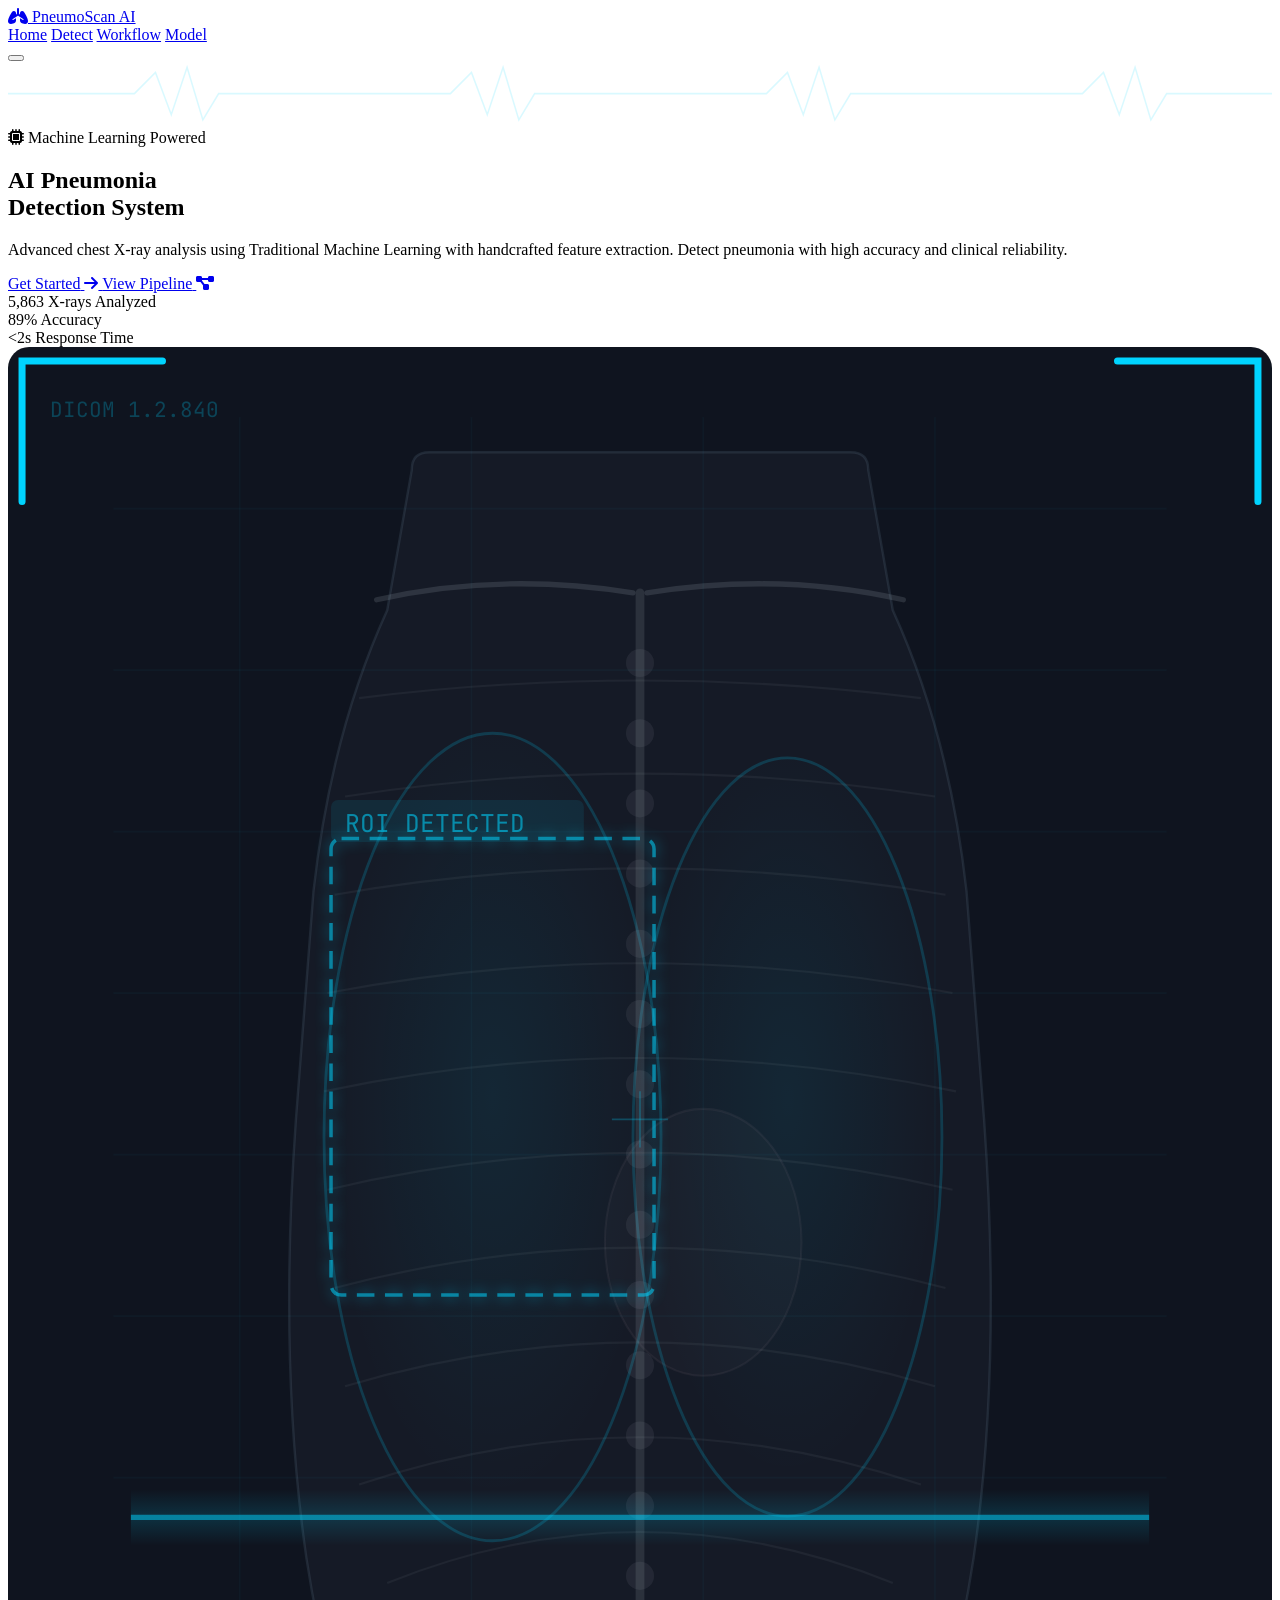
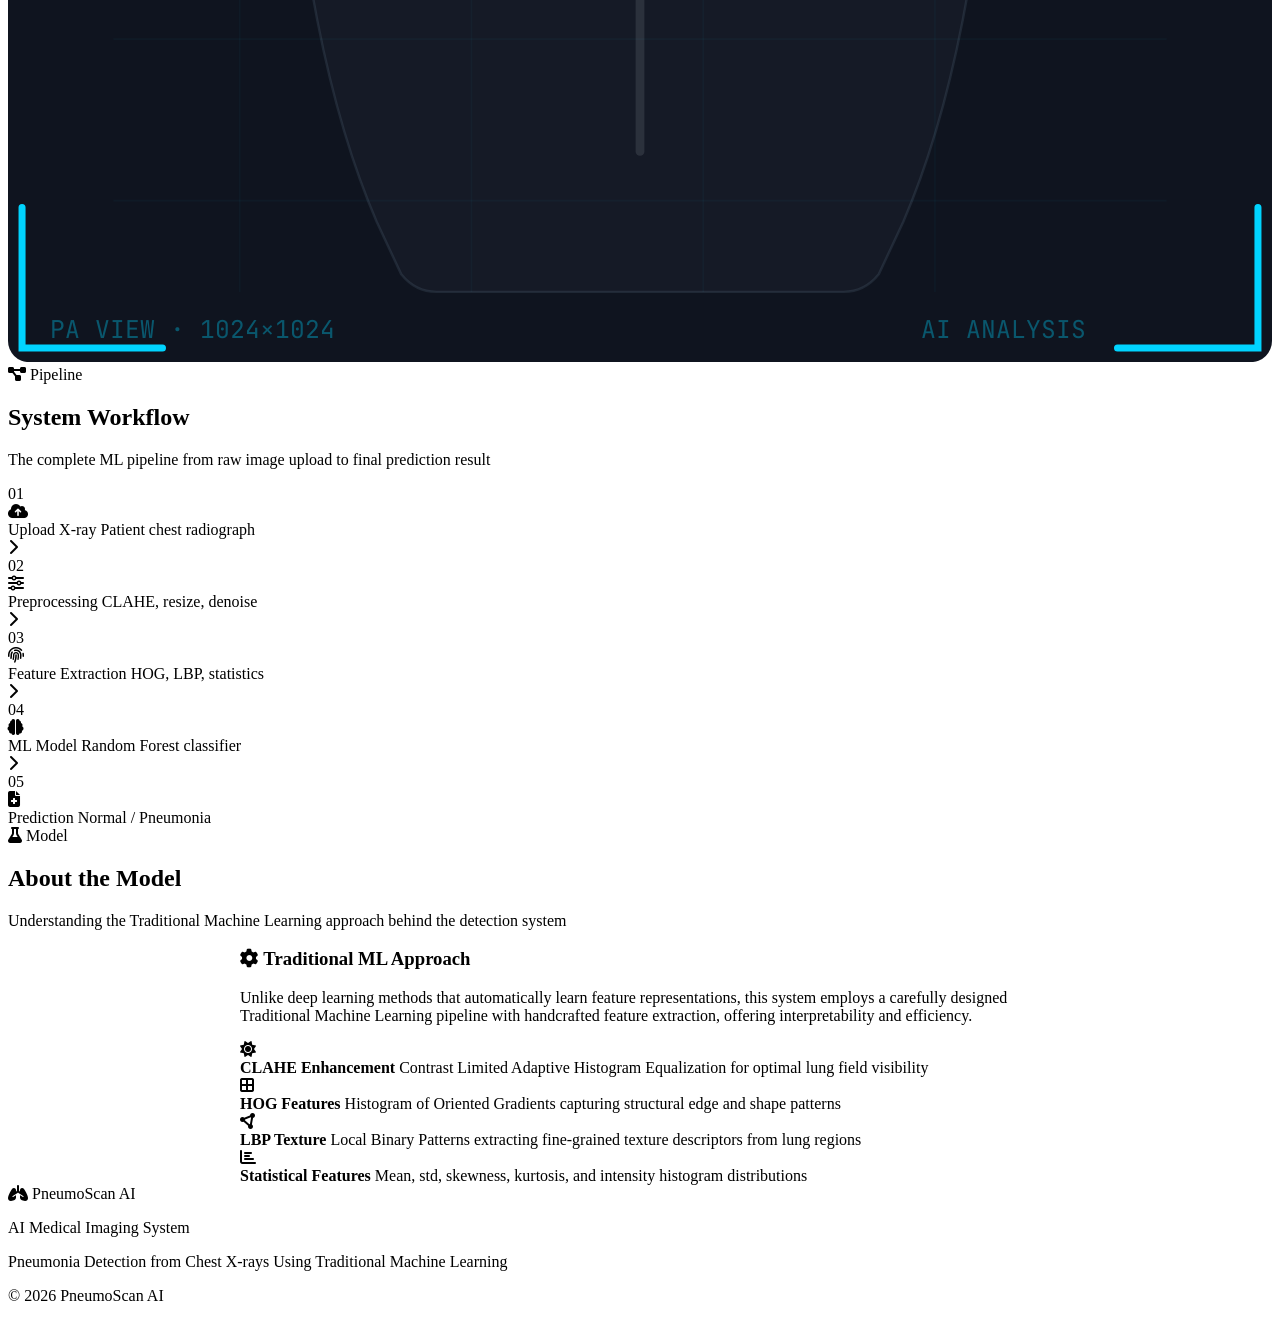
==== commit be869ba2: "update the readme file" ====
--- a/deployment-Website/Frontend/templates/index.html
+++ b/deployment-Website/Frontend/templates/index.html
@@ -1,15 +1,19 @@
 <!DOCTYPE html>
 <html lang="en">
+
 <head>
     <meta charset="UTF-8">
     <meta name="viewport" content="width=device-width, initial-scale=1.0">
     <title>PneumoScan AI — Pneumonia Detection System</title>
     <link rel="preconnect" href="https://fonts.googleapis.com">
     <link rel="preconnect" href="https://fonts.gstatic.com" crossorigin>
-    <link href="https://fonts.googleapis.com/css2?family=Inter:wght@300;400;500;600;700;800;900&family=JetBrains+Mono:wght@400;500&display=swap" rel="stylesheet">
+    <link
+        href="https://fonts.googleapis.com/css2?family=Inter:wght@300;400;500;600;700;800;900&family=JetBrains+Mono:wght@400;500&display=swap"
+        rel="stylesheet">
     <link rel="stylesheet" href="https://cdnjs.cloudflare.com/ajax/libs/font-awesome/6.5.0/css/all.min.css">
     <link rel="stylesheet" href="/static/style.css">
 </head>
+
 <body>
 
     <!-- Toast Container -->
@@ -45,8 +49,9 @@
         <!-- ECG decorative line -->
         <div class="ecg-line">
             <svg viewBox="0 0 1200 60" preserveAspectRatio="none">
-                <polyline points="0,30 100,30 120,30 140,10 155,50 170,5 185,55 200,30 220,30 400,30 420,30 440,10 455,50 470,5 485,55 500,30 520,30 700,30 720,30 740,10 755,50 770,5 785,55 800,30 820,30 1000,30 1020,30 1040,10 1055,50 1070,5 1085,55 1100,30 1120,30 1200,30"
-                    fill="none" stroke="rgba(0,212,255,0.15)" stroke-width="1.5"/>
+                <polyline
+                    points="0,30 100,30 120,30 140,10 155,50 170,5 185,55 200,30 220,30 400,30 420,30 440,10 455,50 470,5 485,55 500,30 520,30 700,30 720,30 740,10 755,50 770,5 785,55 800,30 820,30 1000,30 1020,30 1040,10 1055,50 1070,5 1085,55 1100,30 1120,30 1200,30"
+                    fill="none" stroke="rgba(0,212,255,0.15)" stroke-width="1.5" />
             </svg>
         </div>
 
@@ -81,7 +86,7 @@
                     </div>
                     <div class="hero-stat-divider"></div>
                     <div class="hero-stat">
-                        <span class="hero-stat-value" id="heroAccuracy">94.2%</span>
+                        <span class="hero-stat-value" id="heroAccuracy">89%</span>
                         <span class="hero-stat-label">Accuracy</span>
                     </div>
                     <div class="hero-stat-divider"></div>
@@ -103,119 +108,147 @@
                 <svg viewBox="0 0 360 460" class="xray-scan" xmlns="http://www.w3.org/2000/svg">
                     <defs>
                         <linearGradient id="scanGlow" x1="0" y1="0" x2="0" y2="1">
-                            <stop offset="0%" stop-color="#00d4ff" stop-opacity="0"/>
-                            <stop offset="50%" stop-color="#00d4ff" stop-opacity="0.6"/>
-                            <stop offset="100%" stop-color="#00d4ff" stop-opacity="0"/>
+                            <stop offset="0%" stop-color="#00d4ff" stop-opacity="0" />
+                            <stop offset="50%" stop-color="#00d4ff" stop-opacity="0.6" />
+                            <stop offset="100%" stop-color="#00d4ff" stop-opacity="0" />
                         </linearGradient>
                         <radialGradient id="lungGlowL" cx="50%" cy="45%">
-                            <stop offset="0%" stop-color="#00d4ff" stop-opacity="0.07"/>
-                            <stop offset="100%" stop-color="#00d4ff" stop-opacity="0"/>
+                            <stop offset="0%" stop-color="#00d4ff" stop-opacity="0.07" />
+                            <stop offset="100%" stop-color="#00d4ff" stop-opacity="0" />
                         </radialGradient>
                         <radialGradient id="lungGlowR" cx="50%" cy="45%">
-                            <stop offset="0%" stop-color="#00d4ff" stop-opacity="0.07"/>
-                            <stop offset="100%" stop-color="#00d4ff" stop-opacity="0"/>
+                            <stop offset="0%" stop-color="#00d4ff" stop-opacity="0.07" />
+                            <stop offset="100%" stop-color="#00d4ff" stop-opacity="0" />
                         </radialGradient>
                         <filter id="softGlow">
-                            <feGaussianBlur stdDeviation="2" result="blur"/>
-                            <feMerge><feMergeNode in="blur"/><feMergeNode in="SourceGraphic"/></feMerge>
+                            <feGaussianBlur stdDeviation="2" result="blur" />
+                            <feMerge>
+                                <feMergeNode in="blur" />
+                                <feMergeNode in="SourceGraphic" />
+                            </feMerge>
                         </filter>
                     </defs>
 
                     <!-- Background -->
-                    <rect width="360" height="460" rx="6" fill="rgba(3,8,20,0.95)"/>
+                    <rect width="360" height="460" rx="6" fill="rgba(3,8,20,0.95)" />
 
                     <!-- Grid lines -->
                     <g stroke="rgba(0,212,255,0.03)" stroke-width="0.5">
-                        <line x1="30" y1="46" x2="330" y2="46"/><line x1="30" y1="92" x2="330" y2="92"/>
-                        <line x1="30" y1="138" x2="330" y2="138"/><line x1="30" y1="184" x2="330" y2="184"/>
-                        <line x1="30" y1="230" x2="330" y2="230"/><line x1="30" y1="276" x2="330" y2="276"/>
-                        <line x1="30" y1="322" x2="330" y2="322"/><line x1="30" y1="368" x2="330" y2="368"/>
-                        <line x1="30" y1="414" x2="330" y2="414"/>
-                        <line x1="66" y1="20" x2="66" y2="440"/><line x1="132" y1="20" x2="132" y2="440"/>
-                        <line x1="198" y1="20" x2="198" y2="440"/><line x1="264" y1="20" x2="264" y2="440"/>
+                        <line x1="30" y1="46" x2="330" y2="46" />
+                        <line x1="30" y1="92" x2="330" y2="92" />
+                        <line x1="30" y1="138" x2="330" y2="138" />
+                        <line x1="30" y1="184" x2="330" y2="184" />
+                        <line x1="30" y1="230" x2="330" y2="230" />
+                        <line x1="30" y1="276" x2="330" y2="276" />
+                        <line x1="30" y1="322" x2="330" y2="322" />
+                        <line x1="30" y1="368" x2="330" y2="368" />
+                        <line x1="30" y1="414" x2="330" y2="414" />
+                        <line x1="66" y1="20" x2="66" y2="440" />
+                        <line x1="132" y1="20" x2="132" y2="440" />
+                        <line x1="198" y1="20" x2="198" y2="440" />
+                        <line x1="264" y1="20" x2="264" y2="440" />
                     </g>
 
                     <!-- Corner brackets -->
                     <g stroke="#00d4ff" stroke-width="2" fill="none" stroke-linecap="round">
-                        <polyline points="4,44 4,4 44,4"/>
-                        <polyline points="316,4 356,4 356,44"/>
-                        <polyline points="4,416 4,456 44,456"/>
-                        <polyline points="316,456 356,456 356,416"/>
+                        <polyline points="4,44 4,4 44,4" />
+                        <polyline points="316,4 356,4 356,44" />
+                        <polyline points="4,416 4,456 44,456" />
+                        <polyline points="316,456 356,456 356,416" />
                     </g>
 
                     <!-- Body silhouette -->
-                    <path d="M 115,35 Q 115,30 120,30 L 240,30 Q 245,30 245,35 L 252,75 Q 268,110 273,155 L 278,220 Q 283,290 275,345 Q 268,390 255,420 L 248,435 Q 244,440 238,440 L 122,440 Q 116,440 112,435 L 105,420 Q 92,390 85,345 Q 77,290 82,220 L 87,155 Q 92,110 108,75 Z"
-                          fill="rgba(180,210,240,0.03)" stroke="rgba(180,210,240,0.1)" stroke-width="0.7"/>
+                    <path
+                        d="M 115,35 Q 115,30 120,30 L 240,30 Q 245,30 245,35 L 252,75 Q 268,110 273,155 L 278,220 Q 283,290 275,345 Q 268,390 255,420 L 248,435 Q 244,440 238,440 L 122,440 Q 116,440 112,435 L 105,420 Q 92,390 85,345 Q 77,290 82,220 L 87,155 Q 92,110 108,75 Z"
+                        fill="rgba(180,210,240,0.03)" stroke="rgba(180,210,240,0.1)" stroke-width="0.7" />
 
                     <!-- Left lung field -->
-                    <ellipse cx="138" cy="225" rx="48" ry="115" fill="url(#lungGlowL)" stroke="rgba(0,212,255,0.18)" stroke-width="0.8"/>
+                    <ellipse cx="138" cy="225" rx="48" ry="115" fill="url(#lungGlowL)" stroke="rgba(0,212,255,0.18)"
+                        stroke-width="0.8" />
 
                     <!-- Right lung field -->
-                    <ellipse cx="222" cy="225" rx="44" ry="108" fill="url(#lungGlowR)" stroke="rgba(0,212,255,0.18)" stroke-width="0.8"/>
+                    <ellipse cx="222" cy="225" rx="44" ry="108" fill="url(#lungGlowR)" stroke="rgba(0,212,255,0.18)"
+                        stroke-width="0.8" />
 
                     <!-- Heart shadow -->
-                    <ellipse cx="198" cy="255" rx="28" ry="38" fill="rgba(180,150,160,0.03)" stroke="rgba(180,150,160,0.08)" stroke-width="0.6"/>
+                    <ellipse cx="198" cy="255" rx="28" ry="38" fill="rgba(180,150,160,0.03)"
+                        stroke="rgba(180,150,160,0.08)" stroke-width="0.6" />
 
                     <!-- Spine -->
-                    <line x1="180" y1="70" x2="180" y2="400" stroke="rgba(200,210,220,0.12)" stroke-width="2.5" stroke-linecap="round"/>
+                    <line x1="180" y1="70" x2="180" y2="400" stroke="rgba(200,210,220,0.12)" stroke-width="2.5"
+                        stroke-linecap="round" />
                     <g fill="rgba(200,210,220,0.08)">
-                        <circle cx="180" cy="90" r="4"/><circle cx="180" cy="110" r="4"/>
-                        <circle cx="180" cy="130" r="4"/><circle cx="180" cy="150" r="4"/>
-                        <circle cx="180" cy="170" r="4"/><circle cx="180" cy="190" r="4"/>
-                        <circle cx="180" cy="210" r="4"/><circle cx="180" cy="230" r="4"/>
-                        <circle cx="180" cy="250" r="4"/><circle cx="180" cy="270" r="4"/>
-                        <circle cx="180" cy="290" r="4"/><circle cx="180" cy="310" r="4"/>
-                        <circle cx="180" cy="330" r="4"/><circle cx="180" cy="350" r="4"/>
+                        <circle cx="180" cy="90" r="4" />
+                        <circle cx="180" cy="110" r="4" />
+                        <circle cx="180" cy="130" r="4" />
+                        <circle cx="180" cy="150" r="4" />
+                        <circle cx="180" cy="170" r="4" />
+                        <circle cx="180" cy="190" r="4" />
+                        <circle cx="180" cy="210" r="4" />
+                        <circle cx="180" cy="230" r="4" />
+                        <circle cx="180" cy="250" r="4" />
+                        <circle cx="180" cy="270" r="4" />
+                        <circle cx="180" cy="290" r="4" />
+                        <circle cx="180" cy="310" r="4" />
+                        <circle cx="180" cy="330" r="4" />
+                        <circle cx="180" cy="350" r="4" />
                     </g>
 
                     <!-- Clavicles -->
-                    <path d="M 105,72 Q 140,64 178,70" stroke="rgba(200,210,220,0.14)" stroke-width="1.5" fill="none" stroke-linecap="round"/>
-                    <path d="M 182,70 Q 220,64 255,72" stroke="rgba(200,210,220,0.14)" stroke-width="1.5" fill="none" stroke-linecap="round"/>
+                    <path d="M 105,72 Q 140,64 178,70" stroke="rgba(200,210,220,0.14)" stroke-width="1.5" fill="none"
+                        stroke-linecap="round" />
+                    <path d="M 182,70 Q 220,64 255,72" stroke="rgba(200,210,220,0.14)" stroke-width="1.5" fill="none"
+                        stroke-linecap="round" />
 
                     <!-- Ribs -->
                     <g stroke="rgba(200,210,220,0.06)" stroke-width="0.6" fill="none">
-                        <path d="M 100,100 Q 180,90 260,100"/>
-                        <path d="M 96,128 Q 180,115 264,128"/>
-                        <path d="M 93,156 Q 180,141 267,156"/>
-                        <path d="M 91,184 Q 180,167 269,184"/>
-                        <path d="M 90,212 Q 180,193 270,212"/>
-                        <path d="M 91,240 Q 180,219 269,240"/>
-                        <path d="M 93,268 Q 180,245 267,268"/>
-                        <path d="M 96,296 Q 180,271 264,296"/>
-                        <path d="M 100,324 Q 180,297 260,324"/>
-                        <path d="M 108,352 Q 180,323 252,352"/>
+                        <path d="M 100,100 Q 180,90 260,100" />
+                        <path d="M 96,128 Q 180,115 264,128" />
+                        <path d="M 93,156 Q 180,141 267,156" />
+                        <path d="M 91,184 Q 180,167 269,184" />
+                        <path d="M 90,212 Q 180,193 270,212" />
+                        <path d="M 91,240 Q 180,219 269,240" />
+                        <path d="M 93,268 Q 180,245 267,268" />
+                        <path d="M 96,296 Q 180,271 264,296" />
+                        <path d="M 100,324 Q 180,297 260,324" />
+                        <path d="M 108,352 Q 180,323 252,352" />
                     </g>
 
                     <!-- AI Detection box -->
-                    <rect x="92" y="140" width="92" height="130" rx="3" fill="none" stroke="#00d4ff" stroke-width="1" stroke-dasharray="5,3" opacity="0.5" filter="url(#softGlow)">
-                        <animate attributeName="opacity" values="0.25;0.65;0.25" dur="2.5s" repeatCount="indefinite"/>
+                    <rect x="92" y="140" width="92" height="130" rx="3" fill="none" stroke="#00d4ff" stroke-width="1"
+                        stroke-dasharray="5,3" opacity="0.5" filter="url(#softGlow)">
+                        <animate attributeName="opacity" values="0.25;0.65;0.25" dur="2.5s" repeatCount="indefinite" />
                     </rect>
 
                     <!-- Detection label -->
                     <g opacity="0.6">
-                        <rect x="92" y="129" width="72" height="12" rx="2" fill="rgba(0,212,255,0.15)"/>
-                        <text x="96" y="138" fill="#00d4ff" font-size="7" font-family="'JetBrains Mono', monospace">ROI DETECTED</text>
+                        <rect x="92" y="129" width="72" height="12" rx="2" fill="rgba(0,212,255,0.15)" />
+                        <text x="96" y="138" fill="#00d4ff" font-size="7" font-family="'JetBrains Mono', monospace">ROI
+                            DETECTED</text>
                     </g>
 
                     <!-- Crosshair -->
                     <g stroke="rgba(0,212,255,0.25)" stroke-width="0.5">
-                        <line x1="172" y1="220" x2="188" y2="220"/>
-                        <line x1="180" y1="212" x2="180" y2="228"/>
+                        <line x1="172" y1="220" x2="188" y2="220" />
+                        <line x1="180" y1="212" x2="180" y2="228" />
                     </g>
 
                     <!-- Scan line -->
                     <line x1="35" y1="30" x2="325" y2="30" stroke="#00d4ff" stroke-width="1.5" opacity="0.5">
-                        <animate attributeName="y1" values="30;430;30" dur="4s" repeatCount="indefinite"/>
-                        <animate attributeName="y2" values="30;430;30" dur="4s" repeatCount="indefinite"/>
+                        <animate attributeName="y1" values="30;430;30" dur="4s" repeatCount="indefinite" />
+                        <animate attributeName="y2" values="30;430;30" dur="4s" repeatCount="indefinite" />
                     </line>
                     <rect x="35" y="-8" width="290" height="16" fill="url(#scanGlow)" opacity="0.25">
-                        <animate attributeName="y" values="22;422;22" dur="4s" repeatCount="indefinite"/>
+                        <animate attributeName="y" values="22;422;22" dur="4s" repeatCount="indefinite" />
                     </rect>
 
                     <!-- Data overlays -->
-                    <text x="12" y="453" fill="rgba(0,212,255,0.35)" font-size="7" font-family="'JetBrains Mono', monospace">PA VIEW · 1024×1024</text>
-                    <text x="260" y="453" fill="rgba(0,212,255,0.35)" font-size="7" font-family="'JetBrains Mono', monospace">AI ANALYSIS</text>
-                    <text x="12" y="20" fill="rgba(0,212,255,0.25)" font-size="6" font-family="'JetBrains Mono', monospace">DICOM 1.2.840</text>
+                    <text x="12" y="453" fill="rgba(0,212,255,0.35)" font-size="7"
+                        font-family="'JetBrains Mono', monospace">PA VIEW · 1024×1024</text>
+                    <text x="260" y="453" fill="rgba(0,212,255,0.35)" font-size="7"
+                        font-family="'JetBrains Mono', monospace">AI ANALYSIS</text>
+                    <text x="12" y="20" fill="rgba(0,212,255,0.25)" font-size="6"
+                        font-family="'JetBrains Mono', monospace">DICOM 1.2.840</text>
                 </svg>
             </div>
         </div>
@@ -227,7 +260,8 @@
             <div class="section-header reveal">
                 <span class="section-tag"><i class="fas fa-diagram-project"></i> Pipeline</span>
                 <h2 class="section-title">System Workflow</h2>
-                <p class="section-subtitle">The complete ML pipeline from raw image upload to final prediction result</p>
+                <p class="section-subtitle">The complete ML pipeline from raw image upload to final prediction result
+                </p>
             </div>
 
             <div class="workflow-pipeline reveal">
@@ -285,7 +319,8 @@
             <div class="section-header reveal">
                 <span class="section-tag"><i class="fas fa-flask"></i> Model</span>
                 <h2 class="section-title">About the Model</h2>
-                <p class="section-subtitle">Understanding the Traditional Machine Learning approach behind the detection system</p>
+                <p class="section-subtitle">Understanding the Traditional Machine Learning approach behind the detection
+                    system</p>
             </div>
 
             <div class="model-grid" style="grid-template-columns: 1fr; max-width: 800px; margin: 0 auto;">
@@ -304,21 +339,24 @@
                             <div class="model-feature-icon"><i class="fas fa-sun"></i></div>
                             <div>
                                 <strong>CLAHE Enhancement</strong>
-                                <span>Contrast Limited Adaptive Histogram Equalization for optimal lung field visibility</span>
+                                <span>Contrast Limited Adaptive Histogram Equalization for optimal lung field
+                                    visibility</span>
                             </div>
                         </div>
                         <div class="model-feature">
                             <div class="model-feature-icon"><i class="fas fa-border-all"></i></div>
                             <div>
                                 <strong>HOG Features</strong>
-                                <span>Histogram of Oriented Gradients capturing structural edge and shape patterns</span>
+                                <span>Histogram of Oriented Gradients capturing structural edge and shape
+                                    patterns</span>
                             </div>
                         </div>
                         <div class="model-feature">
                             <div class="model-feature-icon"><i class="fas fa-circle-nodes"></i></div>
                             <div>
                                 <strong>LBP Texture</strong>
-                                <span>Local Binary Patterns extracting fine-grained texture descriptors from lung regions</span>
+                                <span>Local Binary Patterns extracting fine-grained texture descriptors from lung
+                                    regions</span>
                             </div>
                         </div>
                         <div class="model-feature">
@@ -356,82 +394,83 @@
 
     <!-- ==================== JAVASCRIPT ==================== -->
     <script>
-    (function() {
-        'use strict';
-
-        var navToggle = document.getElementById('navToggle');
-        var navLinks  = document.getElementById('navLinks');
-        var navbar    = document.getElementById('navbar');
-
-        /* ── Toast System ── */
-        function showToast(message, type) {
-            type = type || 'info';
-            var container = document.getElementById('toast-container');
-            var toast = document.createElement('div');
-            toast.className = 'toast toast-' + type;
-            var iconMap = { error: 'circle-exclamation', success: 'circle-check', info: 'circle-info' };
-            toast.innerHTML = '<i class="fas fa-' + (iconMap[type] || 'circle-info') + '"></i><span>' + message + '</span>';
-            container.appendChild(toast);
-            setTimeout(function() { toast.classList.add('show'); }, 20);
-            setTimeout(function() {
-                toast.classList.remove('show');
-                setTimeout(function() { toast.remove(); }, 350);
-            }, 3500);
-        }
-
-        /* ── Navigation ── */
-        navToggle.addEventListener('click', function() {
-            navLinks.classList.toggle('open');
-            navToggle.classList.toggle('active');
-        });
-
-        document.querySelectorAll('.nav-link').forEach(function(link) {
-            link.addEventListener('click', function() {
-                navLinks.classList.remove('open');
-                navToggle.classList.remove('active');
+        (function () {
+            'use strict';
+
+            var navToggle = document.getElementById('navToggle');
+            var navLinks = document.getElementById('navLinks');
+            var navbar = document.getElementById('navbar');
+
+            /* ── Toast System ── */
+            function showToast(message, type) {
+                type = type || 'info';
+                var container = document.getElementById('toast-container');
+                var toast = document.createElement('div');
+                toast.className = 'toast toast-' + type;
+                var iconMap = { error: 'circle-exclamation', success: 'circle-check', info: 'circle-info' };
+                toast.innerHTML = '<i class="fas fa-' + (iconMap[type] || 'circle-info') + '"></i><span>' + message + '</span>';
+                container.appendChild(toast);
+                setTimeout(function () { toast.classList.add('show'); }, 20);
+                setTimeout(function () {
+                    toast.classList.remove('show');
+                    setTimeout(function () { toast.remove(); }, 350);
+                }, 3500);
+            }
+
+            /* ── Navigation ── */
+            navToggle.addEventListener('click', function () {
+                navLinks.classList.toggle('open');
+                navToggle.classList.toggle('active');
             });
-        });
-
-        window.addEventListener('scroll', function() {
-            navbar.classList.toggle('scrolled', window.scrollY > 50);
-
-            // Highlight active section link
-            var sections = document.querySelectorAll('section[id]');
-            sections.forEach(function(sec) {
-                var top = sec.offsetTop - 120;
-                var bottom = top + sec.offsetHeight;
-                var id = sec.getAttribute('id');
-                var link = document.querySelector('.nav-link[data-section="' + id + '"]');
-                if (link) {
-                    if (window.scrollY >= top && window.scrollY < bottom) {
-                        document.querySelectorAll('.nav-link').forEach(function(l) { l.classList.remove('active'); });
-                        link.classList.add('active');
+
+            document.querySelectorAll('.nav-link').forEach(function (link) {
+                link.addEventListener('click', function () {
+                    navLinks.classList.remove('open');
+                    navToggle.classList.remove('active');
+                });
+            });
+
+            window.addEventListener('scroll', function () {
+                navbar.classList.toggle('scrolled', window.scrollY > 50);
+
+                // Highlight active section link
+                var sections = document.querySelectorAll('section[id]');
+                sections.forEach(function (sec) {
+                    var top = sec.offsetTop - 120;
+                    var bottom = top + sec.offsetHeight;
+                    var id = sec.getAttribute('id');
+                    var link = document.querySelector('.nav-link[data-section="' + id + '"]');
+                    if (link) {
+                        if (window.scrollY >= top && window.scrollY < bottom) {
+                            document.querySelectorAll('.nav-link').forEach(function (l) { l.classList.remove('active'); });
+                            link.classList.add('active');
+                        }
                     }
-                }
+                });
             });
-        });
-
-        // Smooth scroll for anchor links
-        document.querySelectorAll('a[href^="#"]').forEach(function(a) {
-            a.addEventListener('click', function(e) {
-                e.preventDefault();
-                var target = document.querySelector(this.getAttribute('href'));
-                if (target) target.scrollIntoView({ behavior: 'smooth', block: 'start' });
+
+            // Smooth scroll for anchor links
+            document.querySelectorAll('a[href^="#"]').forEach(function (a) {
+                a.addEventListener('click', function (e) {
+                    e.preventDefault();
+                    var target = document.querySelector(this.getAttribute('href'));
+                    if (target) target.scrollIntoView({ behavior: 'smooth', block: 'start' });
+                });
             });
-        });
-
-        /* ── Scroll Reveal ── */
-        var revealObserver = new IntersectionObserver(function(entries) {
-            entries.forEach(function(entry) {
-                if (entry.isIntersecting) {
-                    entry.target.classList.add('revealed');
-                }
-            });
-        }, { threshold: 0.15, rootMargin: '0px 0px -40px 0px' });
-
-        document.querySelectorAll('.reveal').forEach(function(el) { revealObserver.observe(el); });
-
-    })();
+
+            /* ── Scroll Reveal ── */
+            var revealObserver = new IntersectionObserver(function (entries) {
+                entries.forEach(function (entry) {
+                    if (entry.isIntersecting) {
+                        entry.target.classList.add('revealed');
+                    }
+                });
+            }, { threshold: 0.15, rootMargin: '0px 0px -40px 0px' });
+
+            document.querySelectorAll('.reveal').forEach(function (el) { revealObserver.observe(el); });
+
+        })();
     </script>
 </body>
+
 </html>
